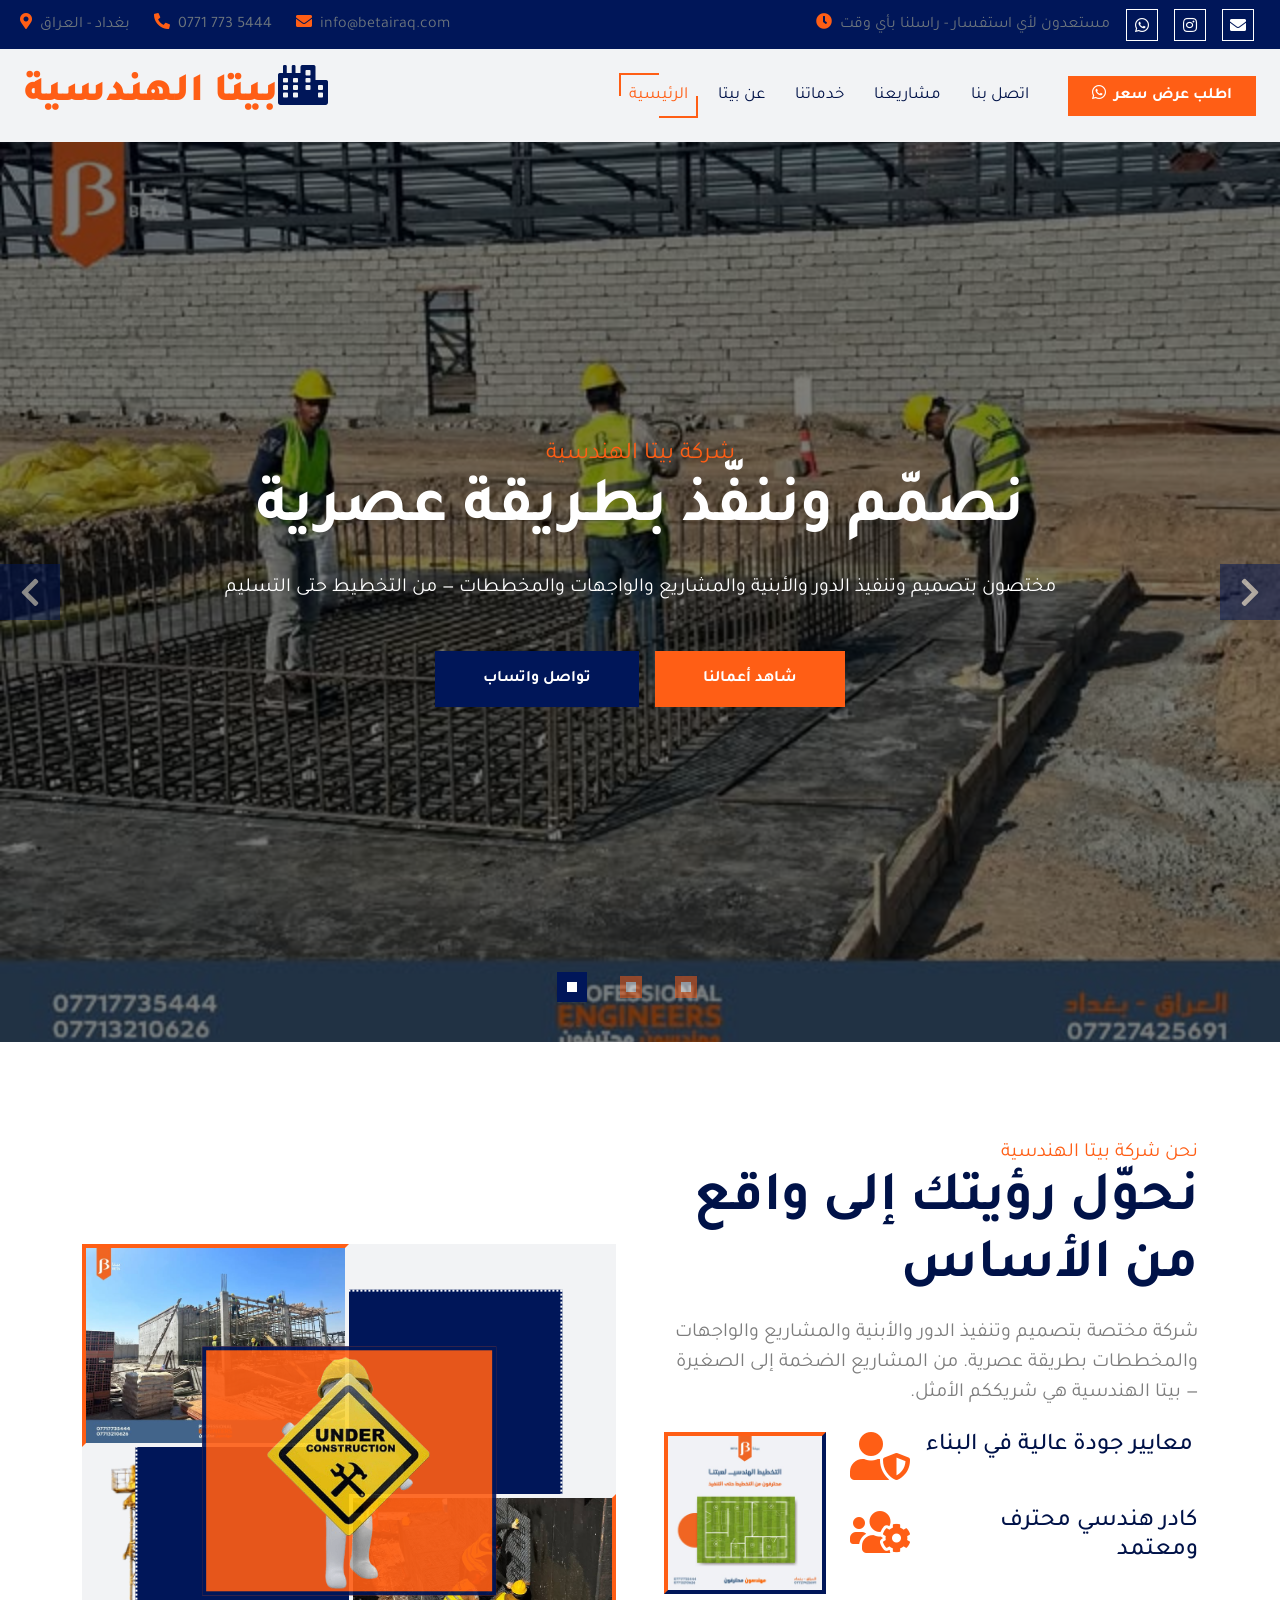
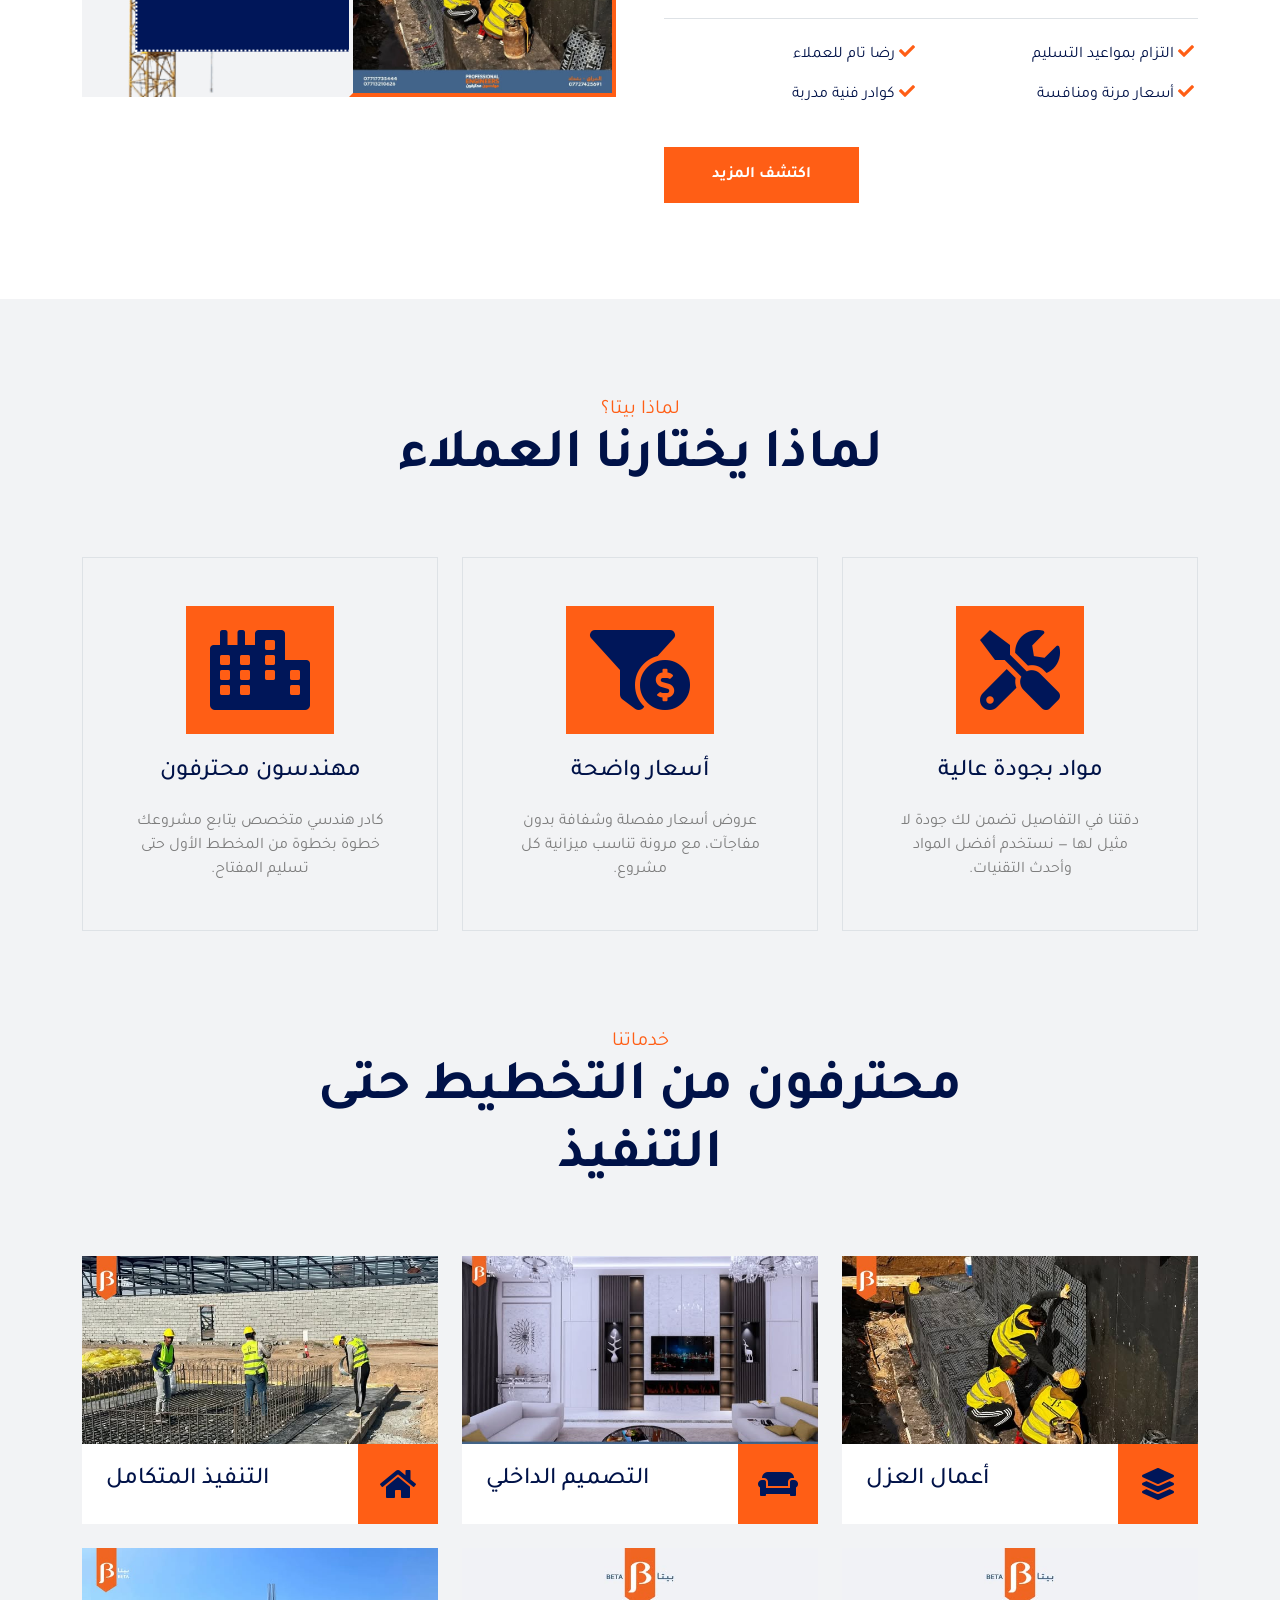
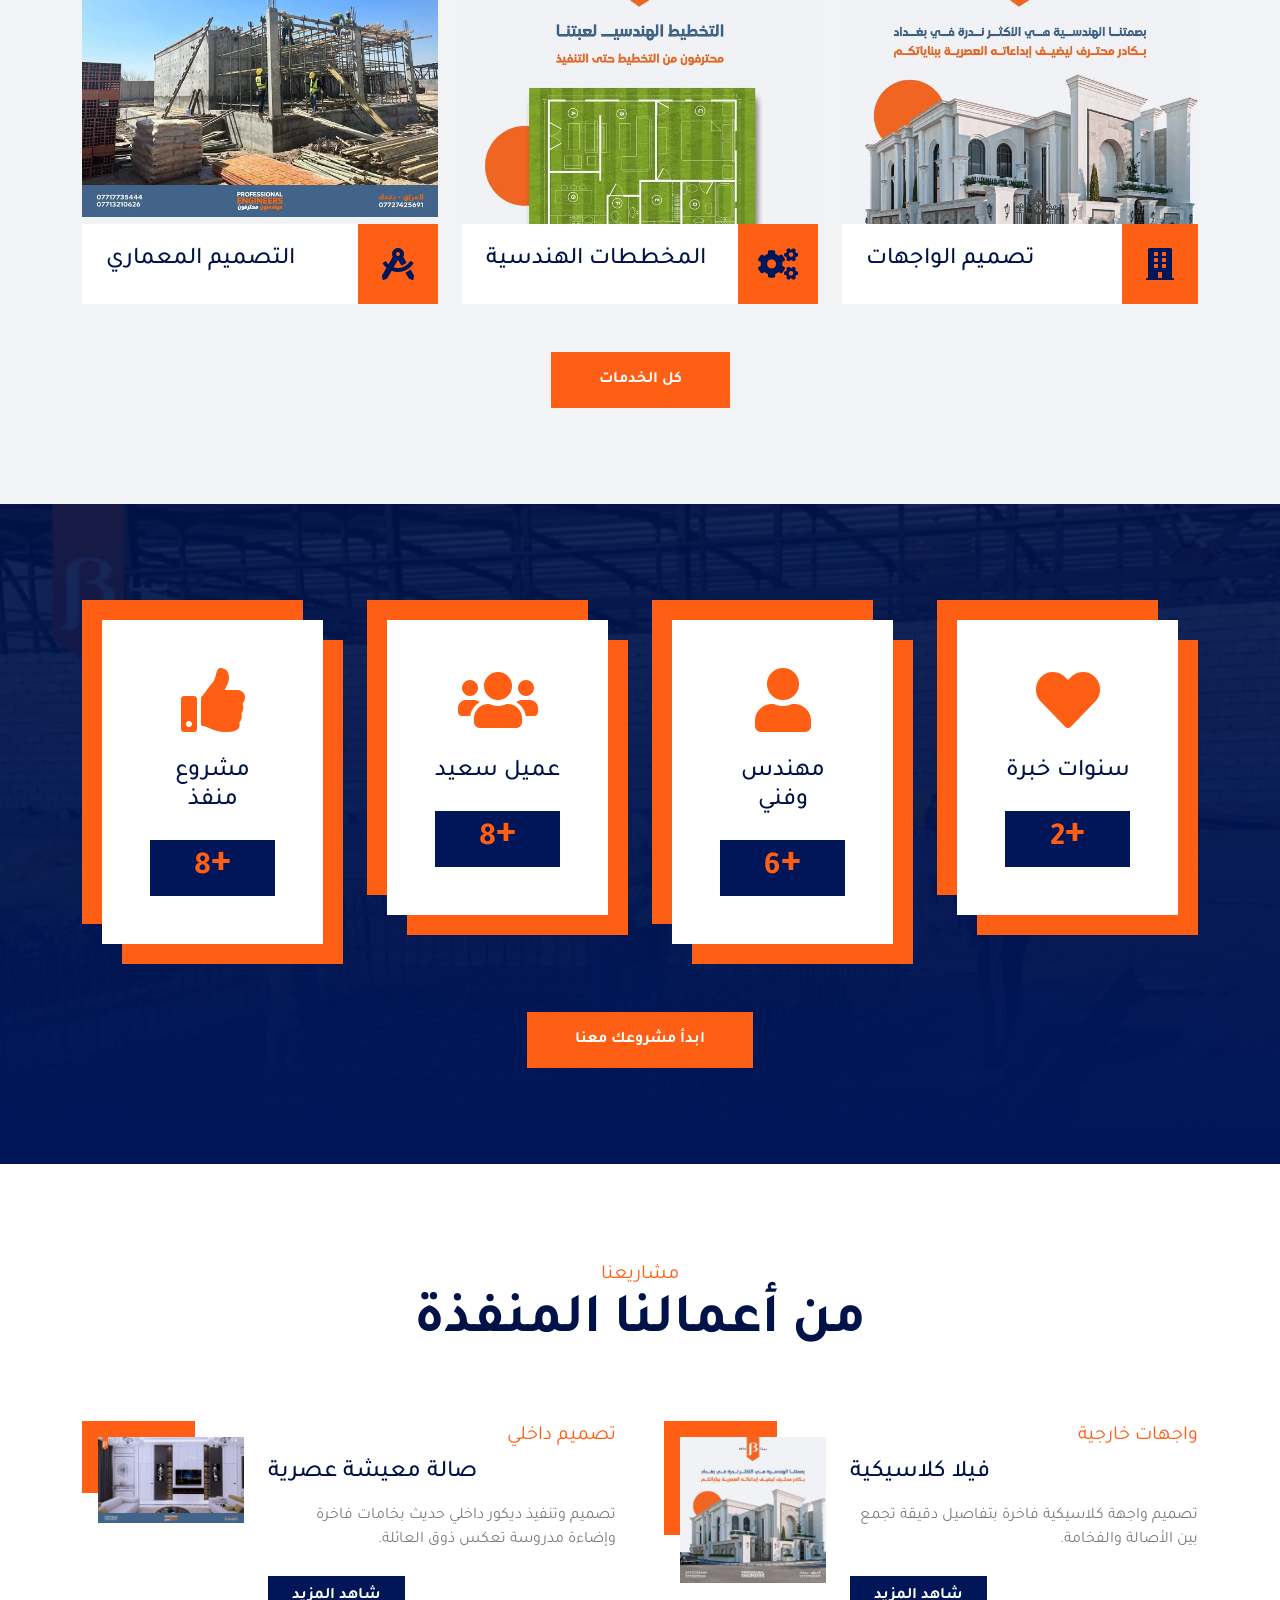
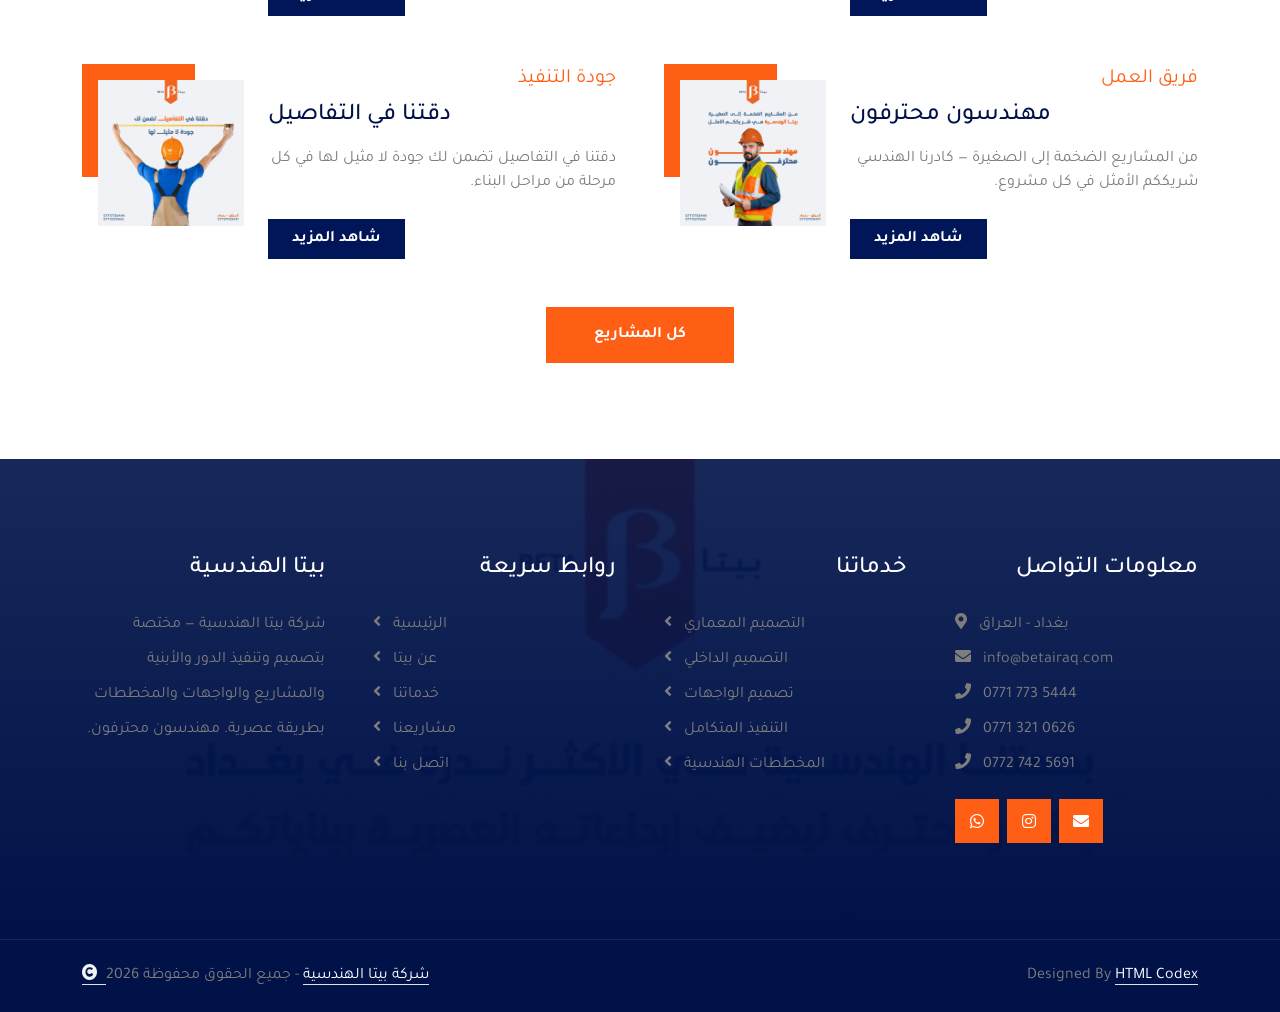
==== index.html @ de8f9243 "Initial commit: beta-website static site (Beta Engineering, Baghdad) Arabic-RTL Bootstrap site rebra" ====
<!doctype html>
<html lang="ar">
  <head>
    <meta charset="utf-8" />
    <title>بيتا الهندسية BETA - تصميم وتنفيذ الدور والأبنية في بغداد</title>
    <meta content="width=device-width, initial-scale=1.0" name="viewport" />
    <meta
      content="بيتا الهندسية, مقاولات بغداد, تصميم واجهات, تنفيذ ابنية"
      name="keywords"
    />
    <meta
      content="شركة بيتا الهندسية - مختصة بتصميم وتنفيذ الدور والأبنية والمشاريع والواجهات والمخططات بطريقة عصرية في بغداد"
      name="description"
    />

    <!-- Google Web Fonts -->
    <link rel="preconnect" href="https://fonts.googleapis.com" />
    <link rel="preconnect" href="https://fonts.gstatic.com" crossorigin />
    <link
      href="https://fonts.googleapis.com/css2?family=Playfair+Display:ital,wght@0,400..900;1,400..900&family=Roboto:wght@400;500;700&family=Tajawal:wght@400;500;700;800;900&display=swap"
      rel="stylesheet"
    />

    <!-- Icon Font Stylesheet -->
    <link
      rel="stylesheet"
      href="https://use.fontawesome.com/releases/v5.15.4/css/all.css"
    />
    <link
      href="https://cdn.jsdelivr.net/npm/bootstrap-icons@1.4.1/font/bootstrap-icons.css"
      rel="stylesheet"
    />

    <!-- Libraries Stylesheet -->
    <link href="lib/animate/animate.min.css" rel="stylesheet" />
    <link href="lib/owlcarousel/assets/owl.carousel.min.css" rel="stylesheet" />

    <!-- Customized Bootstrap Stylesheet -->
    <link href="css/bootstrap.min.css" rel="stylesheet" />

    <!-- Template Stylesheet -->
    <link href="css/style.css" rel="stylesheet" />

    <!-- Arabic tweaks: keep template layout, render Arabic properly -->
    <style>
      body,
      h1,
      h2,
      h3,
      h4,
      h5,
      h6,
      p,
      a,
      span,
      .btn {
        font-family: "Tajawal", sans-serif !important;
      }
      h1,
      h2,
      h3,
      h4,
      h5,
      h6,
      p {
        direction: rtl;
      }
      .carousel-caption h1 {
        font-size: 4rem !important;
      }
      .navbar-brand h1 {
        font-weight: 900;
      }
    </style>
  </head>

  <body>
    <!-- Spinner Start -->
    <div
      id="spinner"
      class="show bg-white position-fixed translate-middle w-100 vh-100 top-50 start-50 d-flex align-items-center justify-content-center"
    >
      <div
        class="spinner-border text-primary"
        style="width: 3rem; height: 3rem"
        role="status"
      >
        <span class="sr-only">Loading...</span>
      </div>
    </div>
    <!-- Spinner End -->

    <!-- Topbar Start -->
    <div class="container-fluid topbar d-none d-xl-block w-100">
      <div class="row gx-0 align-items-center" style="height: 45px">
        <div class="col-lg-6 text-center text-lg-start mb-lg-0">
          <div class="d-flex flex-wrap">
            <a href="#" class="text-muted me-4"
              ><i class="fas fa-map-marker-alt text-secondary me-2"></i>بغداد -
              العراق</a
            >
            <a href="tel:+9647717735444" class="text-muted me-4"
              ><i class="fas fa-phone-alt text-secondary me-2"></i>0771 773
              5444</a
            >
            <a href="mailto:info@betairaq.com" class="text-muted me-0"
              ><i class="fas fa-envelope text-secondary me-2"></i
              >info@betairaq.com</a
            >
          </div>
        </div>
        <div class="col-lg-6 text-center text-lg-end">
          <div class="d-flex align-items-center justify-content-end">
            <a href="#" class="text-muted me-3"
              ><i class="fas fa-clock text-secondary me-2"></i>مستعدون لأي
              استفسار - راسلنا بأي وقت</a
            >
            <a
              href="https://wa.me/9647717735444"
              target="_blank"
              class="btn btn-primary btn-square border border-white me-3"
              ><i class="fab fa-whatsapp"></i
            ></a>
            <a
              href="https://www.instagram.com/beta.eng.company"
              target="_blank"
              class="btn btn-primary btn-square border border-white me-3"
              ><i class="fab fa-instagram"></i
            ></a>
            <a
              href="mailto:info@betairaq.com"
              class="btn btn-primary btn-square border border-white me-3"
              ><i class="fas fa-envelope"></i
            ></a>
          </div>
        </div>
      </div>
    </div>
    <!-- Topbar End -->

    <!-- Navbar & Hero Start -->
    <div class="container-fluid sticky-top px-0">
      <nav class="navbar navbar-expand-lg navbar-dark bg-light py-3 px-4">
        <a href="index.html" class="navbar-brand p-0">
          <h1 class="text-secondary display-6">
            <i class="fas fa-city text-primary me-3"></i>بيتا الهندسية
          </h1>
        </a>
        <button
          class="navbar-toggler"
          type="button"
          data-bs-toggle="collapse"
          data-bs-target="#navbarCollapse"
        >
          <span class="fa fa-bars"></span>
        </button>
        <div class="collapse navbar-collapse" id="navbarCollapse">
          <div class="navbar-nav ms-auto pt-2 pt-lg-0">
            <a href="index.html" class="nav-item nav-link active">الرئيسية</a>
            <a href="about.html" class="nav-item nav-link">عن بيتا</a>
            <a href="service.html" class="nav-item nav-link">خدماتنا</a>
            <a href="project.html" class="nav-item nav-link">مشاريعنا</a>
            <a href="contact.html" class="nav-item nav-link">اتصل بنا</a>
          </div>
          <div
            class="d-flex align-items-center flex-nowrap pt-3 pt-lg-0 ms-lg-2"
          >
            <a
              href="https://wa.me/9647717735444"
              target="_blank"
              class="btn btn-secondary py-2 px-4 ms-3 flex-wrap flex-sm-shrink-0"
              ><i class="fab fa-whatsapp me-2"></i>اطلب عرض سعر</a
            >
          </div>
        </div>
      </nav>
    </div>
    <!-- Navbar & Hero End -->

    <!-- Carousel Start -->
    <div class="container-fluid overflow-hidden px-0">
      <div id="carouselId" class="carousel slide" data-bs-ride="carousel">
        <ol
          class="carousel-indicators fadeInUp animate__animated"
          data-animation="fadeInUp"
          data-delay="1s"
          style="animation-delay: 1s"
        >
          <li
            data-bs-target="#carouselId"
            data-bs-slide-to="0"
            class="active"
            aria-current="true"
            aria-label="First slide"
          ></li>
          <li
            data-bs-target="#carouselId"
            data-bs-slide-to="1"
            aria-label="Second slide"
          ></li>
          <li
            data-bs-target="#carouselId"
            data-bs-slide-to="2"
            aria-label="Third slide"
          ></li>
        </ol>
        <div class="carousel-inner" role="listbox">
          <div class="carousel-item active">
            <img
              src="img/carousel-1.jpg"
              class="img-fluid w-100"
              alt="شركة بيتا الهندسية"
            />
            <div class="carousel-caption">
              <p
                class="text-uppercase text-secondary fs-4 mb-0 fadeInUp animate__animated"
                data-animation="fadeInUp"
                data-delay="1s"
                style="animation-delay: 1s"
              >
                شركة بيتا الهندسية
              </p>
              <h1
                class="display-1 text-capitalize text-white mb-4 fadeInUp animate__animated"
                data-animation="fadeInUp"
                data-delay="1.3s"
                style="animation-delay: 1.3s"
              >
                نصمّم وننفّذ بطريقة عصرية
              </h1>
              <p
                class="mb-5 fs-5 fadeInUp animate__animated"
                data-animation="fadeInUp"
                data-delay="1.5s"
                style="animation-delay: 1.5s"
              >
                مختصون بتصميم وتنفيذ الدور والأبنية والمشاريع والواجهات
                والمخططات — من التخطيط حتى التسليم
              </p>
              <div class="d-flex justify-content-center">
                <a
                  class="btn btn-primary d-flex py-3 px-5 me-2 flex-shrink-0 fadeInUp animate__animated"
                  data-animation="fadeInUp"
                  data-delay="1.5s"
                  style="animation-delay: 1.7s"
                  href="https://wa.me/9647717735444"
                  target="_blank"
                  >تواصل واتساب</a
                >
                <a
                  class="btn btn-secondary d-inline-block py-3 px-5 ms-2 flex-shrink-0 fadeInUp animate__animated"
                  data-animation="fadeInUp"
                  data-delay="1.5s"
                  style="animation-delay: 1.7s"
                  href="project.html"
                  >شاهد أعمالنا</a
                >
              </div>
            </div>
          </div>
          <div class="carousel-item">
            <img
              src="img/carousel-2.jpg"
              class="img-fluid w-100"
              alt="تصميم داخلي"
            />
            <div class="carousel-caption">
              <p
                class="text-uppercase text-secondary fs-4 mb-0 fadeInUp animate__animated"
                data-animation="fadeInUp"
                data-delay="1s"
                style="animation-delay: 1s"
              >
                دقتنا في التفاصيل
              </p>
              <h1
                class="display-1 text-capitalize text-white mb-4 fadeInUp animate__animated"
                data-animation="fadeInUp"
                data-delay="1.3s"
                style="animation-delay: 1.3s"
              >
                جودة لا مثيل لها
              </h1>
              <p
                class="mb-5 fs-5 fadeInUp animate__animated"
                data-animation="fadeInUp"
                data-delay="1.5s"
                style="animation-delay: 1.5s"
              >
                بصمتنا الهندسية هي الأكثر ندرة في بغداد، بكادر محترف يضيف
                إبداعاته العصرية لبناياتكم
              </p>
              <div class="d-flex justify-content-center">
                <a
                  class="btn btn-primary d-flex py-3 px-5 me-2 flex-shrink-0 fadeInUp animate__animated"
                  data-animation="fadeInUp"
                  data-delay="1.5s"
                  style="animation-delay: 1.7s"
                  href="contact.html"
                  >ابدأ مشروعك</a
                >
                <a
                  class="btn btn-secondary d-inline-block py-3 px-5 ms-2 flex-shrink-0 fadeInUp animate__animated"
                  data-animation="fadeInUp"
                  data-delay="1.5s"
                  style="animation-delay: 1.7s"
                  href="service.html"
                  >خدماتنا</a
                >
              </div>
            </div>
          </div>
          <div class="carousel-item">
            <img
              src="img/carousel-3.jpg"
              class="img-fluid w-100"
              alt="تنفيذ المشاريع"
            />
            <div class="carousel-caption">
              <p
                class="text-uppercase text-secondary fs-4 mb-0 fadeInUp animate__animated"
                data-animation="fadeInUp"
                data-delay="1s"
                style="animation-delay: 1s"
              >
                مهندسون محترفون
              </p>
              <h1
                class="display-1 text-capitalize text-white mb-4 fadeInUp animate__animated"
                data-animation="fadeInUp"
                data-delay="1.3s"
                style="animation-delay: 1.3s"
              >
                من المشاريع الضخمة إلى الصغيرة
              </h1>
              <p
                class="mb-5 fs-5 fadeInUp animate__animated"
                data-animation="fadeInUp"
                data-delay="1.5s"
                style="animation-delay: 1.5s"
              >
                بيتا الهندسية هي شريككم الأمثل — محترفون من التخطيط حتى التنفيذ
              </p>
              <div class="d-flex justify-content-center">
                <a
                  class="btn btn-primary d-flex py-3 px-5 me-2 flex-shrink-0 fadeInUp animate__animated"
                  data-animation="fadeInUp"
                  data-delay="1.5s"
                  style="animation-delay: 1.7s"
                  href="https://www.instagram.com/beta.eng.company"
                  target="_blank"
                  >تابعنا انستغرام</a
                >
                <a
                  class="btn btn-secondary d-inline-block py-3 px-5 ms-2 flex-shrink-0 fadeInUp animate__animated"
                  data-animation="fadeInUp"
                  data-delay="1.5s"
                  style="animation-delay: 1.7s"
                  href="about.html"
                  >عن بيتا</a
                >
              </div>
            </div>
          </div>
        </div>
        <button
          class="carousel-control-prev"
          type="button"
          data-bs-target="#carouselId"
          data-bs-slide="prev"
        >
          <span
            class="carousel-control-prev-icon btn-lg-square fadeInLeft animate__animated"
            aria-hidden="true"
            data-animation="fadeInLeft"
            data-delay="1.1s"
            style="animation-delay: 1.3s"
            ><i class="fas fa-chevron-left fa-2x"></i
          ></span>
          <span class="visually-hidden">Previous</span>
        </button>
        <button
          class="carousel-control-next"
          type="button"
          data-bs-target="#carouselId"
          data-bs-slide="next"
        >
          <span
            class="carousel-control-next-icon btn-lg-square fadeInRight animate__animated"
            aria-hidden="true"
            data-animation="fadeInRight"
            data-delay="1.1s"
            style="animation-delay: 1.3s"
            ><i class="fas fa-chevron-right fa-2x"></i
          ></span>
          <span class="visually-hidden">Next</span>
        </button>
      </div>
    </div>
    <!-- Carousel End -->

    <!-- About Start -->
    <div class="container-fluid about py-5">
      <div class="container py-5">
        <div class="row g-5 align-items-center">
          <div class="col-xl-6 wow fadeInLeft" data-wow-delay="0.1s">
            <div class="about-item-image d-flex">
              <img src="img/about.jpg" class="img-1 img-fluid w-50" alt="" />
              <img src="img/about-3.jpg" class="img-2 img-fluid w-50" alt="" />
              <div class="about-item-image-content">
                <img
                  src="img/about-1.png"
                  class="img-fluid w-100 h-100"
                  style="object-fit: cover"
                  alt=""
                />
              </div>
            </div>
          </div>
          <div class="col-xl-6 wow fadeInRight" data-wow-delay="0.1s">
            <div class="about-item-content">
              <p class="text-uppercase text-secondary fs-5 mb-0">
                نحن شركة بيتا الهندسية
              </p>
              <h2 class="display-4 text-capitalize mb-3">
                نحوّل رؤيتك إلى واقع من الأساس
              </h2>
              <p class="mb-4 fs-5">
                شركة مختصة بتصميم وتنفيذ الدور والأبنية والمشاريع والواجهات
                والمخططات بطريقة عصرية. من المشاريع الضخمة إلى الصغيرة — بيتا
                الهندسية هي شريككم الأمثل.
              </p>
              <div class="pb-4 mb-4 border-bottom">
                <div class="row g-4">
                  <div class="col-lg-4">
                    <div class="about-item-content-img">
                      <img
                        src="img/about-2.jpg"
                        class="img-fluid w-100"
                        alt=""
                      />
                    </div>
                  </div>
                  <div class="col-lg-8">
                    <div class="d-flex mb-4">
                      <div class="text-secondary">
                        <i class="fas fa-user-shield fa-3x"></i>
                      </div>
                      <h4 class="ms-3">معايير جودة عالية في البناء</h4>
                    </div>
                    <div class="d-flex">
                      <div class="text-secondary">
                        <i class="fas fa-users-cog fa-3x"></i>
                      </div>
                      <h4 class="ms-3">كادر هندسي محترف ومعتمد</h4>
                    </div>
                  </div>
                </div>
              </div>
              <div class="row gy-0 gx-4 justify-content-between pb-4">
                <div class="col-lg-6">
                  <p class="text-dark">
                    <i class="fas fa-check text-secondary me-1"></i> رضا تام
                    للعملاء
                  </p>
                  <p class="text-dark">
                    <i class="fas fa-check text-secondary me-1"></i> كوادر فنية
                    مدربة
                  </p>
                </div>
                <div class="col-lg-6">
                  <p class="text-dark">
                    <i class="fas fa-check text-secondary me-1"></i> التزام
                    بمواعيد التسليم
                  </p>
                  <p class="text-dark mb-0">
                    <i class="fas fa-check text-secondary me-1"></i> أسعار مرنة
                    ومنافسة
                  </p>
                </div>
              </div>
              <a
                class="btn btn-secondary d-inline-block py-3 px-5 me-2 flex-shrink-0 wow fadeInUp"
                data-wow-delay="0.1s"
                href="about.html"
                >اكتشف المزيد</a
              >
            </div>
          </div>
        </div>
      </div>
    </div>
    <!-- About End -->

    <!-- Features Start -->
    <div class="container-fluid feature bg-light py-5">
      <div class="container py-5">
        <div
          class="text-center mx-auto pb-5 wow fadeInUp"
          data-wow-delay="0.2s"
          style="max-width: 800px"
        >
          <p class="text-uppercase text-secondary fs-5 mb-0">لماذا بيتا؟</p>
          <h2 class="display-4 text-capitalize mb-3">لماذا يختارنا العملاء</h2>
        </div>
        <div class="row g-4">
          <div class="col-lg-4 wow fadeInUp" data-wow-delay="0.2s">
            <div class="feature-item text-center border p-5">
              <div class="feature-img bg-secondary d-inline-flex p-4">
                <i class="fas fa-city text-primary fa-5x"></i>
              </div>
              <a href="#" class="h4 d-block my-4">مهندسون محترفون</a>
              <p class="mb-0">
                كادر هندسي متخصص يتابع مشروعك خطوة بخطوة من المخطط الأول حتى
                تسليم المفتاح.
              </p>
            </div>
          </div>
          <div class="col-lg-4 wow fadeInUp" data-wow-delay="0.4s">
            <div class="feature-item text-center border p-5">
              <div class="feature-img bg-secondary d-inline-flex p-4">
                <i class="fas fa-funnel-dollar text-primary fa-5x"></i>
              </div>
              <a href="#" class="h4 d-block my-4">أسعار واضحة</a>
              <p class="mb-0">
                عروض أسعار مفصلة وشفافة بدون مفاجآت، مع مرونة تناسب ميزانية كل
                مشروع.
              </p>
            </div>
          </div>
          <div class="col-lg-4 wow fadeInUp" data-wow-delay="0.6s">
            <div class="feature-item text-center border p-5">
              <div class="feature-img bg-secondary d-inline-flex p-4">
                <i class="fas fa-tools text-primary fa-5x"></i>
              </div>
              <a href="#" class="h4 d-block my-4">مواد بجودة عالية</a>
              <p class="mb-0">
                دقتنا في التفاصيل تضمن لك جودة لا مثيل لها — نستخدم أفضل المواد
                وأحدث التقنيات.
              </p>
            </div>
          </div>
        </div>
      </div>
    </div>
    <!-- Features End -->

    <!-- Services Start -->
    <div class="container-fluid service bg-light pb-5">
      <div class="container pb-5">
        <div
          class="text-center mx-auto pb-5 wow fadeInUp"
          data-wow-delay="0.2s"
          style="max-width: 800px"
        >
          <p class="text-uppercase text-secondary fs-5 mb-0">خدماتنا</p>
          <h2 class="display-4 text-capitalize mb-3">
            محترفون من التخطيط حتى التنفيذ
          </h2>
        </div>
        <div class="row g-4">
          <div class="col-lg-4 wow fadeInUp" data-wow-delay="0.2s">
            <div class="service-item">
              <div class="service-img">
                <img
                  src="img/service-1.jpg"
                  class="img-fluid w-100"
                  alt="التنفيذ المتكامل"
                />
              </div>
              <div class="service-content text-center p-4">
                <div
                  class="bg-secondary btn-xl-square mx-auto"
                  style="width: 120px; height: 120px"
                >
                  <i class="fas fa-home text-primary fa-4x"></i>
                </div>
                <a href="#" class="d-block fs-4 my-4">التنفيذ المتكامل</a>
                <p class="text-white mb-4">
                  تنفيذ الدور والأبنية من الأساسات حتى التسليم بأيدي كوادر
                  محترفة.
                </p>
                <a
                  class="btn btn-secondary py-2 px-4"
                  href="https://wa.me/9647717735444"
                  target="_blank"
                  >اسأل عنها</a
                >
              </div>
              <div class="service-tytle">
                <div class="d-flex align-items-center ps-4 w-100">
                  <h4>التنفيذ المتكامل</h4>
                </div>
                <div
                  class="btn-xl-square bg-secondary p-4"
                  style="width: 80px; height: 80px"
                >
                  <i class="fas fa-home text-primary fa-2x"></i>
                </div>
              </div>
            </div>
          </div>
          <div class="col-lg-4 wow fadeInUp" data-wow-delay="0.4s">
            <div class="service-item">
              <div class="service-img">
                <img
                  src="img/service-2.jpg"
                  class="img-fluid w-100"
                  alt="التصميم الداخلي"
                />
              </div>
              <div class="service-content text-center p-4">
                <div
                  class="bg-secondary btn-xl-square mx-auto"
                  style="width: 120px; height: 120px"
                >
                  <i class="fas fa-couch text-primary fa-4x"></i>
                </div>
                <a href="#" class="d-block fs-4 my-4">التصميم الداخلي</a>
                <p class="text-white mb-4">
                  ديكورات داخلية عصرية تجمع بين الجمال والوظيفة لكل مساحات
                  منزلك.
                </p>
                <a
                  class="btn btn-secondary py-2 px-4"
                  href="https://wa.me/9647717735444"
                  target="_blank"
                  >اسأل عنها</a
                >
              </div>
              <div class="service-tytle">
                <div
                  class="d-flex align-items-center justify-content-start ps-4 w-100"
                >
                  <h4>التصميم الداخلي</h4>
                </div>
                <div
                  class="btn-xl-square bg-secondary p-4"
                  style="width: 80px; height: 80px"
                >
                  <i class="fas fa-couch text-primary fa-2x"></i>
                </div>
              </div>
            </div>
          </div>
          <div class="col-lg-4 wow fadeInUp" data-wow-delay="0.6s">
            <div class="service-item">
              <div class="service-img">
                <img
                  src="img/service-3.jpg"
                  class="img-fluid w-100"
                  alt="أعمال العزل"
                />
              </div>
              <div class="service-content text-center p-4">
                <div
                  class="bg-secondary btn-xl-square mx-auto"
                  style="width: 120px; height: 120px"
                >
                  <i class="fas fa-layer-group text-primary fa-4x"></i>
                </div>
                <a href="#" class="d-block fs-4 my-4">أعمال العزل</a>
                <p class="text-white mb-4">
                  عزل الأسس والسطوح بأحدث المواد لحماية بنايتك من الرطوبة
                  والحرارة.
                </p>
                <a
                  class="btn btn-secondary py-2 px-4"
                  href="https://wa.me/9647717735444"
                  target="_blank"
                  >اسأل عنها</a
                >
              </div>
              <div class="service-tytle">
                <div
                  class="d-flex align-items-center justify-content-start ps-4 w-100"
                >
                  <h4>أعمال العزل</h4>
                </div>
                <div
                  class="btn-xl-square bg-secondary p-4"
                  style="width: 80px; height: 80px"
                >
                  <i class="fas fa-layer-group text-primary fa-2x"></i>
                </div>
              </div>
            </div>
          </div>
          <div class="col-lg-4 wow fadeInUp" data-wow-delay="0.2s">
            <div class="service-item">
              <div class="service-img">
                <img
                  src="img/service-4.jpg"
                  class="img-fluid w-100"
                  alt="الهياكل الإنشائية"
                />
              </div>
              <div class="service-content text-center p-4">
                <div
                  class="bg-secondary btn-xl-square mx-auto"
                  style="width: 100px; height: 100px"
                >
                  <i class="fas fa-drafting-compass text-primary fa-4x"></i>
                </div>
                <a href="#" class="d-block fs-4 my-4">التصميم المعماري</a>
                <p class="text-white mb-4">
                  مخططات معمارية عصرية مدروسة تلبي ذوقك واحتياج عائلتك.
                </p>
                <a
                  class="btn btn-secondary py-2 px-4"
                  href="https://wa.me/9647717735444"
                  target="_blank"
                  >اسأل عنها</a
                >
              </div>
              <div class="service-tytle">
                <div
                  class="d-flex align-items-center justify-content-start ps-4 w-100"
                >
                  <h4>التصميم المعماري</h4>
                </div>
                <div
                  class="btn-xl-square bg-secondary p-4"
                  style="width: 80px; height: 80px"
                >
                  <i class="fas fa-drafting-compass text-primary fa-2x"></i>
                </div>
              </div>
            </div>
          </div>
          <div class="col-lg-4 wow fadeInUp" data-wow-delay="0.4s">
            <div class="service-item">
              <div class="service-img">
                <img
                  src="img/service-5.jpg"
                  class="img-fluid w-100"
                  alt="تنفيذ الهيكل"
                />
              </div>
              <div class="service-content text-center p-4">
                <div
                  class="bg-secondary btn-xl-square mx-auto"
                  style="width: 100px; height: 100px"
                >
                  <i class="fas fa-cogs text-primary fa-4x"></i>
                </div>
                <a href="#" class="d-block fs-4 my-4">المخططات الهندسية</a>
                <p class="text-white mb-4">
                  التخطيط الهندسي لعبتنا — مخططات إنشائية وخدمية دقيقة لكل
                  مشروع.
                </p>
                <a
                  class="btn btn-secondary py-2 px-4"
                  href="https://wa.me/9647717735444"
                  target="_blank"
                  >اسأل عنها</a
                >
              </div>
              <div class="service-tytle">
                <div
                  class="d-flex align-items-center justify-content-start ps-4 w-100"
                >
                  <h4>المخططات الهندسية</h4>
                </div>
                <div
                  class="btn-xl-square bg-secondary p-4"
                  style="width: 80px; height: 80px"
                >
                  <i class="fas fa-cogs text-primary fa-2x"></i>
                </div>
              </div>
            </div>
          </div>
          <div class="col-lg-4 wow fadeInUp" data-wow-delay="0.6s">
            <div class="service-item">
              <div class="service-img">
                <img
                  src="img/service-6.jpg"
                  class="img-fluid w-100"
                  alt="الواجهات"
                />
              </div>
              <div class="service-content text-center p-4">
                <div
                  class="bg-secondary btn-xl-square mx-auto"
                  style="width: 100px; height: 100px"
                >
                  <i class="fas fa-building text-primary fa-4x"></i>
                </div>
                <a href="#" class="d-block fs-4 my-4">تصميم الواجهات</a>
                <p class="text-white mb-4">
                  واجهات مودرن وكلاسيك تعطي بنايتك بصمة مميزة لا تتكرر.
                </p>
                <a
                  class="btn btn-secondary py-2 px-4"
                  href="https://wa.me/9647717735444"
                  target="_blank"
                  >اسأل عنها</a
                >
              </div>
              <div class="service-tytle">
                <div
                  class="d-flex align-items-center justify-content-start ps-4 w-100"
                >
                  <h4>تصميم الواجهات</h4>
                </div>
                <div
                  class="btn-xl-square bg-secondary p-4"
                  style="width: 80px; height: 80px"
                >
                  <i class="fas fa-building text-primary fa-2x"></i>
                </div>
              </div>
            </div>
          </div>
          <div class="col-12 text-center wow fadeInUp" data-wow-delay="0.2s">
            <a class="btn btn-secondary py-3 px-5 mt-4" href="service.html"
              >كل الخدمات</a
            >
          </div>
        </div>
      </div>
    </div>
    <!-- Services End -->

    <!-- Fact Counter -->
    <div class="container-fluid counter py-5">
      <div class="container py-5">
        <div class="row g-4">
          <div class="col-lg-6 col-xl-3 wow fadeInUp" data-wow-delay="0.2s">
            <div class="counter-box">
              <div class="counter-item">
                <div class="counter-item-style"></div>
                <div class="counter-item-inner p-5">
                  <i class="fas fa-thumbs-up fa-4x text-secondary"></i>
                  <h4 class="text-dark my-4">مشروع منفذ</h4>
                  <div class="counter-counting">
                    <span
                      class="text-secondary fs-2 fw-bold"
                      data-toggle="counter-up"
                      >27</span
                    >
                    <span class="h1 fw-bold text-secondary">+</span>
                  </div>
                </div>
              </div>
            </div>
          </div>
          <div class="col-lg-6 col-xl-3 wow fadeInUp" data-wow-delay="0.4s">
            <div class="counter-box">
              <div class="counter-item">
                <div class="counter-item-style"></div>
                <div class="counter-item-inner p-5">
                  <i class="fas fa-users fa-4x text-secondary"></i>
                  <h4 class="text-dark my-4">عميل سعيد</h4>
                  <div class="counter-counting">
                    <span
                      class="text-secondary fs-2 fw-bold"
                      data-toggle="counter-up"
                      >25
                    </span>
                    <span class="h1 fw-bold text-secondary">+</span>
                  </div>
                </div>
              </div>
            </div>
          </div>
          <div class="col-lg-6 col-xl-3 wow fadeInUp" data-wow-delay="0.6s">
            <div class="counter-box">
              <div class="counter-item">
                <div class="counter-item-style"></div>
                <div class="counter-item-inner p-5">
                  <i class="fas fa-user fa-4x text-secondary"></i>
                  <h4 class="text-dark my-4">مهندس وفني</h4>
                  <div class="counter-counting">
                    <span
                      class="text-secondary fs-2 fw-bold"
                      data-toggle="counter-up"
                      >20</span
                    >
                    <span class="h1 fw-bold text-secondary">+</span>
                  </div>
                </div>
              </div>
            </div>
          </div>
          <div class="col-lg-6 col-xl-3 wow fadeInUp" data-wow-delay="0.8s">
            <div class="counter-box">
              <div class="counter-item">
                <div class="counter-item-style"></div>
                <div class="counter-item-inner p-5">
                  <i class="fas fa-heart fa-4x text-secondary"></i>
                  <h4 class="text-dark my-4">سنوات خبرة</h4>
                  <div class="counter-counting">
                    <span
                      class="text-secondary fs-2 fw-bold"
                      data-toggle="counter-up"
                      >5</span
                    >
                    <span class="h1 fw-bold text-secondary">+</span>
                  </div>
                </div>
              </div>
            </div>
          </div>
          <div
            class="col-12 text-center pt-4 wow fadeInUp"
            data-wow-delay="0.9s"
          >
            <a
              class="counter-btn btn btn-secondary py-3 px-5"
              href="https://wa.me/9647717735444"
              target="_blank"
              >ابدأ مشروعك معنا</a
            >
          </div>
        </div>
      </div>
    </div>
    <!-- Fact Counter -->

    <!-- Projects Start -->
    <div class="container-fluid project py-5">
      <div class="container py-5">
        <div
          class="text-center mx-auto pb-5 wow fadeInUp"
          data-wow-delay="0.2s"
          style="max-width: 800px"
        >
          <p class="text-uppercase text-secondary fs-5 mb-0">مشاريعنا</p>
          <h2 class="display-4 text-capitalize mb-3">من أعمالنا المنفذة</h2>
        </div>
        <div class="row g-5">
          <div class="col-lg-6 wow fadeInUp" data-wow-delay="0.2s">
            <div class="project-item">
              <div class="row g-4">
                <div class="col-md-4">
                  <div class="project-img">
                    <img
                      src="img/project-1.jpg"
                      class="img-fluid w-100 pt-3 ps-3"
                      alt=""
                    />
                  </div>
                </div>
                <div class="col-md-8">
                  <div class="project-content mb-4">
                    <p class="fs-5 text-secondary mb-2">تصميم داخلي</p>
                    <a href="#" class="h4">صالة معيشة عصرية</a>
                    <p class="mb-0 mt-3">
                      تصميم وتنفيذ ديكور داخلي حديث بخامات فاخرة وإضاءة مدروسة
                      تعكس ذوق العائلة.
                    </p>
                  </div>
                  <a
                    class="btn btn-primary py-2 px-4"
                    href="https://www.instagram.com/beta.eng.company"
                    target="_blank"
                    >شاهد المزيد</a
                  >
                </div>
              </div>
            </div>
          </div>
          <div class="col-lg-6 wow fadeInUp" data-wow-delay="0.4s">
            <div class="project-item">
              <div class="row g-4">
                <div class="col-md-4">
                  <div class="project-img">
                    <img
                      src="img/project-2.jpg"
                      class="img-fluid w-100 pt-3 ps-3"
                      alt=""
                    />
                  </div>
                </div>
                <div class="col-md-8">
                  <div class="project-content mb-4">
                    <p class="fs-5 text-secondary mb-2">واجهات خارجية</p>
                    <a href="#" class="h4">فيلا كلاسيكية</a>
                    <p class="mb-0 mt-3">
                      تصميم واجهة كلاسيكية فاخرة بتفاصيل دقيقة تجمع بين الأصالة
                      والفخامة.
                    </p>
                  </div>
                  <a
                    class="btn btn-primary py-2 px-4"
                    href="https://www.instagram.com/beta.eng.company"
                    target="_blank"
                    >شاهد المزيد</a
                  >
                </div>
              </div>
            </div>
          </div>
          <div class="col-lg-6 wow fadeInUp" data-wow-delay="0.2s">
            <div class="project-item">
              <div class="row g-4">
                <div class="col-md-4">
                  <div class="project-img">
                    <img
                      src="img/project-3.jpg"
                      class="img-fluid w-100 pt-3 ps-3"
                      alt=""
                    />
                  </div>
                </div>
                <div class="col-md-8">
                  <div class="project-content mb-4">
                    <p class="fs-5 text-secondary mb-2">جودة التنفيذ</p>
                    <a href="#" class="h4">دقتنا في التفاصيل</a>
                    <p class="mb-0 mt-3">
                      دقتنا في التفاصيل تضمن لك جودة لا مثيل لها في كل مرحلة من
                      مراحل البناء.
                    </p>
                  </div>
                  <a
                    class="btn btn-primary py-2 px-4"
                    href="https://www.instagram.com/beta.eng.company"
                    target="_blank"
                    >شاهد المزيد</a
                  >
                </div>
              </div>
            </div>
          </div>
          <div class="col-lg-6 wow fadeInUp" data-wow-delay="0.4s">
            <div class="project-item">
              <div class="row g-4">
                <div class="col-md-4">
                  <div class="project-img">
                    <img
                      src="img/project-4.jpg"
                      class="img-fluid w-100 pt-3 ps-3"
                      alt=""
                    />
                  </div>
                </div>
                <div class="col-md-8">
                  <div class="project-content mb-4">
                    <p class="fs-5 text-secondary mb-2">فريق العمل</p>
                    <a href="#" class="h4">مهندسون محترفون</a>
                    <p class="mb-0 mt-3">
                      من المشاريع الضخمة إلى الصغيرة — كادرنا الهندسي شريككم
                      الأمثل في كل مشروع.
                    </p>
                  </div>
                  <a
                    class="btn btn-primary py-2 px-4"
                    href="https://www.instagram.com/beta.eng.company"
                    target="_blank"
                    >شاهد المزيد</a
                  >
                </div>
              </div>
            </div>
          </div>
          <div class="col-12 text-center wow fadeInUp" data-wow-delay="0.2s">
            <a class="btn btn-secondary py-3 px-5" href="project.html"
              >كل المشاريع</a
            >
          </div>
        </div>
      </div>
    </div>
    <!-- Projects End -->

    <!-- Footer Start -->
    <div class="container-fluid footer py-5 wow fadeIn" data-wow-delay="0.2s">
      <div class="container py-5">
        <div class="row g-5">
          <div class="col-md-6 col-lg-6 col-xl-3">
            <div class="footer-item d-flex flex-column">
              <div class="footer-item">
                <h4 class="text-white mb-4">بيتا الهندسية</h4>
                <p class="mb-3">
                  شركة بيتا الهندسية — مختصة بتصميم وتنفيذ الدور والأبنية
                  والمشاريع والواجهات والمخططات بطريقة عصرية. مهندسون محترفون.
                </p>
              </div>
            </div>
          </div>
          <div class="col-md-6 col-lg-6 col-xl-3">
            <div class="footer-item d-flex flex-column">
              <h4 class="text-white mb-4">روابط سريعة</h4>
              <a href="index.html"
                ><i class="fas fa-angle-left me-2"></i> الرئيسية</a
              >
              <a href="about.html"
                ><i class="fas fa-angle-left me-2"></i> عن بيتا</a
              >
              <a href="service.html"
                ><i class="fas fa-angle-left me-2"></i> خدماتنا</a
              >
              <a href="project.html"
                ><i class="fas fa-angle-left me-2"></i> مشاريعنا</a
              >
              <a href="contact.html"
                ><i class="fas fa-angle-left me-2"></i> اتصل بنا</a
              >
            </div>
          </div>
          <div class="col-md-6 col-lg-6 col-xl-3">
            <div class="footer-item d-flex flex-column">
              <h4 class="text-white mb-4">خدماتنا</h4>
              <a href="service.html"
                ><i class="fas fa-angle-left me-2"></i> التصميم المعماري</a
              >
              <a href="service.html"
                ><i class="fas fa-angle-left me-2"></i> التصميم الداخلي</a
              >
              <a href="service.html"
                ><i class="fas fa-angle-left me-2"></i> تصميم الواجهات</a
              >
              <a href="service.html"
                ><i class="fas fa-angle-left me-2"></i> التنفيذ المتكامل</a
              >
              <a href="service.html"
                ><i class="fas fa-angle-left me-2"></i> المخططات الهندسية</a
              >
            </div>
          </div>
          <div class="col-md-6 col-lg-6 col-xl-3">
            <div class="footer-item d-flex flex-column">
              <h4 class="text-white mb-4">معلومات التواصل</h4>
              <a href="#"
                ><i class="fa fa-map-marker-alt me-2"></i> بغداد - العراق</a
              >
              <a href="mailto:info@betairaq.com"
                ><i class="fas fa-envelope me-2"></i> info@betairaq.com</a
              >
              <a href="tel:+9647717735444"
                ><i class="fas fa-phone me-2"></i> 0771 773 5444</a
              >
              <a href="tel:+9647713210626"
                ><i class="fas fa-phone me-2"></i> 0771 321 0626</a
              >
              <a href="tel:+9647727425691" class="mb-3"
                ><i class="fas fa-phone me-2"></i> 0772 742 5691</a
              >
              <div class="footer-btn d-flex align-items-center">
                <a
                  class="btn btn-secondary btn-md-square me-2"
                  href="https://wa.me/9647717735444"
                  target="_blank"
                  ><i class="fab fa-whatsapp text-white"></i
                ></a>
                <a
                  class="btn btn-secondary btn-md-square me-2"
                  href="https://www.instagram.com/beta.eng.company"
                  target="_blank"
                  ><i class="fab fa-instagram text-white"></i
                ></a>
                <a
                  class="btn btn-secondary btn-md-square me-0"
                  href="mailto:info@betairaq.com"
                  ><i class="fas fa-envelope text-white"></i
                ></a>
              </div>
            </div>
          </div>
        </div>
      </div>
    </div>
    <!-- Footer End -->

    <!-- Copyright Start -->
    <div class="container-fluid copyright py-4">
      <div class="container">
        <div class="row g-4 align-items-center">
          <div class="col-md-6 text-center text-md-start mb-md-0">
            <span class="text-body"
              ><a href="index.html" class="border-bottom text-white"
                ><i class="fas fa-copyright text-light me-2"></i>شركة بيتا
                الهندسية</a
              >
              - جميع الحقوق محفوظة 2026</span
            >
          </div>
          <div class="col-md-6 text-center text-md-end text-body">
            Designed By
            <a class="border-bottom text-white" href="https://htmlcodex.com"
              >HTML Codex</a
            >
          </div>
        </div>
      </div>
    </div>
    <!-- Copyright End -->

    <!-- Back to Top -->
    <a href="#" class="btn btn-secondary btn-lg-square back-to-top"
      ><i class="fa fa-arrow-up"></i
    ></a>

    <!-- JavaScript Libraries -->
    <script src="https://ajax.googleapis.com/ajax/libs/jquery/3.6.4/jquery.min.js"></script>
    <script src="https://cdn.jsdelivr.net/npm/bootstrap@5.0.0/dist/js/bootstrap.bundle.min.js"></script>
    <script src="lib/wow/wow.min.js"></script>
    <script src="lib/easing/easing.min.js"></script>
    <script src="lib/waypoints/waypoints.min.js"></script>
    <script src="lib/counterup/counterup.min.js"></script>
    <script src="lib/owlcarousel/owl.carousel.min.js"></script>

    <!-- Template Javascript -->
    <script src="js/main.js"></script>
  </body>
</html>
---- css/style.css ----
/*** Spinner Start ***/
/*** Spinner ***/
#spinner {
    opacity: 0;
    visibility: hidden;
    transition: opacity .5s ease-out, visibility 0s linear .5s;
    z-index: 99999;
}

#spinner.show {
    transition: opacity .5s ease-out, visibility 0s linear 0s;
    visibility: visible;
    opacity: 1;
}
/*** Spinner End ***/

.back-to-top {
    position: fixed;
    right: 30px;
    bottom: 30px;
    transition: 0.5s;
    z-index: 99;
}

/*** Button Start ***/
.btn {
    font-weight: 600;
    transition: .5s;
}

.btn-square {
    width: 32px;
    height: 32px;
}

.btn-sm-square {
    width: 34px;
    height: 34px;
}

.btn-md-square {
    width: 44px;
    height: 44px;
}

.btn-lg-square {
    width: 56px;
    height: 56px;
}

.btn-xl-square {
    width: 66px;
    height: 66px;
}

.btn-square,
.btn-sm-square,
.btn-md-square,
.btn-lg-square,
.btn-xl-square {
    padding: 0;
    display: flex;
    align-items: center;
    justify-content: center;
    font-weight: normal;
}

.btn.btn-primary {
    border: none;
}

.btn.btn-primary:hover {
    background: var(--bs-secondary);
}

.btn.btn-secondary {
    color: var(--bs-white);
    border: none;
   
}

.btn.btn-secondary:hover {
    background: var(--bs-primary);
}
/*** Topbar Start ***/
.topbar {
    padding: 2px 10px 2px 20px;
    background: var(--bs-primary);
}
/*** Topbar End ***/

/*** Navbar ***/
.sticky-top {
    transition: 1s;
}

.navbar .navbar-nav .nav-item.nav-link,
.navbar .navbar-nav .nav-link {
    color: var(--bs-dark);
}

.navbar .navbar-nav .nav-link {
    position: relative;
    padding: 10px;
    font-weight: 400;
    font-family: "Playfair Display", serif;
    font-size: 17px;
    transition: .5s;
    z-index: 99;
}

.navbar .navbar-nav .nav-item {
    margin: 0 5px;
}

.navbar .navbar-nav .nav-item::before,
.navbar .navbar-nav .nav-item::after {
    content: "";
    width: 0;
    height: 0;
    position: absolute;
    border: 2px solid var(--bs-secondary);
    opacity: 0;
    transition: 0.5s;
    z-index: 2 !important;
}

.navbar .navbar-nav .nav-item::before {
    top: 0;
    left: 0;
    border-bottom: 0;
    border-right: 0;
}
.navbar .navbar-nav .nav-item::after {
    bottom: 0;
    right: 0;
    border-top: 0;
    border-left: 0;
}

.navbar .navbar-nav .nav-item:hover::after,
.navbar .navbar-nav .nav-item:hover::before,
.navbar .navbar-nav .nav-item.active::after,
.navbar .navbar-nav .nav-item.active::before {
    width: 50%;
    height: 50%;
    opacity: 1;
}

.navbar .navbar-nav .nav-link:hover,
.navbar .navbar-nav .nav-link.active,
.sticky-top .navbar .navbar-nav .nav-link:hover,
.sticky-top .navbar .navbar-nav .nav-link.active {
    color: var(--bs-secondary) !important;
}

.navbar .dropdown-toggle::after {
    border: none;
    content: "\f107" !important;
    font-family: "Font Awesome 5 Free";
    font-weight: 600;
    vertical-align: middle;
}

.navbar .navbar-toggler {
    padding: 8px 15px;
    color: var(--bs-dark);
    background: var(--bs-secondary);
}

.nav-bar .navbar-toggler { 
    color: var(--bs-dark);
    box-shadow: none !important;
}

.navbar .nav-item:hover .dropdown-menu {
    transform: rotateX(0deg);
    visibility: visible;
    background: var(--bs-light);
    transition: .5s;
    opacity: 1;
}

.navbar .nav-item .dropdown-menu {
    background: var(--bs-light);
    transition: 0.5s;
}

.navbar .nav-item .dropdown-menu .dropdown-item {
    transition: 0.5s;
}

.dropdown .dropdown-menu .dropdown-item:hover,
.dropdown .dropdown-menu .dropdown-item.active {
    background: var(--bs-secondary);
    color: var(--bs-white);
}

@media (min-width: 992px) {
    .navbar .nav-item .dropdown-menu {
        display: block;
        visibility: hidden;
        top: 100%;
        margin-top: 15% !important;
        transform: rotateX(-75deg);
        transform-origin: 0 0;
        border: 0;
        transition: .5s;
        opacity: 0;
        z-index: 9;
    }
}

@media (max-width: 991px) {
    .navbar .nav-item .dropdown-menu {
        position: relative;
        margin-top: 0;
        transition: 0.5s;
    }

    .navbar .navbar-nav .nav-item::after,
    .navbar .navbar-nav .nav-item::before {
        display: none;
    }

    .navbar .navbar-nav .nav-item:hover::after,
    .navbar .navbar-nav .nav-item:hover::before,
    .navbar .navbar-nav .nav-item.active::after,
    .navbar .navbar-nav .nav-item.active::before {
        display: none;

    }

    .navbar .navbar-nav .nav-link {
        padding: 12px 0;
    }

    .navbar .navbar-nav .nav-item {
        margin: 0;
    }

    .navbar .navbar-nav .nav-item.nav-link {
        padding: 12px 0;
    }
}

#searchModal .modal-content {
    background: rgba(255, 255, 255, .6);
}
/*** Navbar End ***/

/*** Single Page Hero Header Start ***/
.bg-breadcrumb {
    position: relative;
    overflow: hidden;
    background: linear-gradient(rgba(0, 18, 72, 0.7), rgba(0, 18, 72, 0.7)), url(../img/carousel-2.jpg);
    background-position: center center;
    background-repeat: no-repeat;
    background-size: cover;
    padding: 60px 0 60px 0;
}

.bg-breadcrumb .breadcrumb {
    position: relative;
}

.bg-breadcrumb .breadcrumb .breadcrumb-item a {
    color: var(--bs-white);
}
/*** Single Page Hero Header End ***/

/*** Carousel Start ***/
.carousel .carousel-inner .carousel-item {
    position: relative;
    overflow: hidden;
    height: 100vh;
}

.carousel .carousel-inner .carousel-item img {
    animation-name: image-zoom ;
    animation-duration: 10s;
    animation-delay: 1s;
    animation-direction: alternate;
    animation-iteration-count: infinite;
    transition: 0.5s;
}

@keyframes image-zoom {
    0%  {width: 100%; height: 100%; -webkit-filter: blur(0px); opacity: 1;}

    25% {width: 115%; height: 115%; -webkit-filter: blur(3px); opacity: 0.9;}

    50% {width: 130%; height: 130%; -webkit-filter: blur(10px); opacity: 0.7;}

    75% {width: 115%; height: 115%; -webkit-filter: blur(3px); opacity: 0.9;}

    100% {width: 100%; height: 100%; -webkit-filter: blur(0px); opacity: 1;}
}

@media (min-width: 992px) {
    .carousel .carousel-inner .carousel-item img {
        height: 100%;
        object-fit: cover;   
    }
}

@media (max-width: 991px) {
    .carousel .carousel-inner .carousel-item {
        height: 700px;
    }
    .carousel .carousel-inner .carousel-item img {
        height: 700px;
        object-fit: cover;    
    }
}

@media (max-width: 576px) {
    .carousel-item .carousel-caption h1 {
        font-size: 36px;
    }

    .carousel-item .carousel-caption p.fs-5 {
        font-size: 15px;
    }
}

.carousel .carousel-inner .carousel-item::after {
    content: "";
    position: absolute;
    top: 0;
    left: 0;
    width: 100%;
    height: 100%;
    background: rgba(0, 0, 0, .5);
    z-index: 1;
}

.carousel .carousel-inner .carousel-item .carousel-caption {
    height: 100%;
    display: flex;
    flex-direction: column;
    justify-content: center;
    z-index: 2;
}

.carousel .carousel-indicators {
    margin-bottom: 40px;
    display: flex;
    align-items: center;
    justify-content: center;
    background: transparent !important;
    z-index: 5;
}

.carousel .carousel-indicators li,
.carousel .carousel-indicators li,
.carousel .carousel-indicators li {
    margin-right: 30px !important;
    width: 10px;
    height: 10px;
    border: 6px solid var(--bs-secondary);
    background: var(--bs-white);
    transition: 0.5s;
}

.carousel .carousel-indicators li.active {
    border: 10px solid var(--bs-primary);
}

.carousel .carousel-control-prev,
.carousel .carousel-control-next {
    background: transparent;
}

.carousel .carousel-control-prev .carousel-control-prev-icon {
    position: absolute;
    left: 0;
    padding: 25px 30px;
    background: var(--bs-primary);

}

.carousel .carousel-control-next .carousel-control-next-icon {
    position: absolute;
    right: 0;
    padding: 25px 30px;
    background: var(--bs-primary);

}

.carousel .carousel-control-prev .carousel-control-prev-icon:hover,
.carousel .carousel-control-next .carousel-control-next-icon:hover {
    background: var(--bs-secondary);
    color: var(--bs-white);
}
/*** Carousel End ***/


/*** About Start ***/
.about .about-item-content-img {
    border: 4px solid;
    border-color: var(--bs-secondary) var(--bs-primary) var(--bs-primary) var(--bs-secondary);
}

.about .about-item-image {
    position: relative;
    background: var(--bs-light);
    background-image: url(../img/about-bg.png);
    background-position: center center;
    background-repeat: no-repeat;
    background-size: cover;
    z-index: 1;
}

.about .about-item-image .img-1 {
    margin-bottom: 250px; 
    margin-right: 0;
    border: 4px solid;
    border-color: var(--bs-secondary) var(--bs-light) var(--bs-light) var(--bs-secondary);
    z-index: 3;
}

.about .about-item-image .img-2 {
    margin-top: 250px; 
    margin-left: 0;
    border: 4px solid;
    border-color: var(--bs-light) var(--bs-secondary) var(--bs-secondary) var(--bs-light); 
    z-index: 3;
}

.about .about-item-image::before {
    width: 80%;
    height: 80%;
    content: "";
    position: absolute;
    top: 50%;
    left: 50%;
    transform: translate(-50%, -50%);
    border: 2px solid;
    border-style: dotted;
    border-color: var(--bs-white);
    background: var(--bs-primary);
    z-index: 2;
}

.about .about-item-image .about-item-image-content {
    width: 55%;
    height: 55%;
    position: absolute;
    top: 50%;
    left: 50%;
    transform: translate(-50%, -50%);
    background: var(--bs-secondary);
    border: 4px solid var(--bs-primary);
    opacity: 0.9;
    z-index: 4;
}

.about .about-item-image .about-item-image-effect {
    position: absolute;
    top: 0;
    right: 0;
}
/*** About End ***/

/*** Features Start ***/
.feature .feature-item {
    position: relative;
    transition: 0.5s;
}
.feature .feature-item:hover {
    background: var(--bs-white);
    border: 1px solid transparent;
    box-shadow: 0 0 45px rgba(0, 0, 0, .1);
}

.feature .feature-item:hover a {
    transition: 0.5s;
}

.feature .feature-item:hover a:hover {
    color: var(--bs-secondary);
}

.feature .feature-item .feature-img img {
    border: transparent;
    transition: 0.5s;
} 

.feature .feature-item:hover .feature-img img {
    border: 1px solid var(--bs-secondary);
}  
/*** Features End ***/

/*** Services Start ***/
.service .service-item {
    position: relative;
    overflow: hidden;
    width: 100%;
    height: 100%;
    transition: 0.5s;
    z-index: 1;
}

.service .service-item .service-img img {
    transition: 0.5s;
}

.service .service-item:hover .service-img img {
    transform: scale(1.2);
}

.service .service-item::after {
    content: "";
    width: 100%;
    height: 0;
    position: absolute;
    top: 0;
    left: 0;
    transition: 0.5s;
    z-index: 2;
}

.service .service-item:hover:after {
    height: 100%;
    background: rgba(0, 0, 0, .4);
}

.service .service-item .service-content {
    position: absolute;
    width: 100%;
    height: auto;
    top: 50%; 
    left: 0; 
    transform: translateY(-50%);
    transition: 0.5s;
    opacity: 0;
    z-index: 3;
}

.service .service-item:hover .service-content {
    opacity: 1;
}

.service .service-item:hover .service-content a.fs-4 {
    color: var(--bs-white);
    transition: 0.5s;
}

.service .service-item:hover .service-content a.fs-4:hover {
    color: var(--bs-secondary);
}

.service .service-item .service-tytle {
    position: absolute;
    width: 100%;
    height: 80px; 
    bottom: 0; 
    right: 0;
    background: var(--bs-white);
    display: flex;
    transition: 0.5s;
    z-index: 3;
}

.service .service-item:hover .service-tytle {
    margin-right: -100%;
}
/*** Services End ***/

/*** Fact Counter ***/
.counter {
    background: linear-gradient(rgba(0, 18, 72, 0.9), rgba(0, 22, 89, 1)), url(../img/counter.jpg);
    background-position: center top;
    background-repeat: no-repeat;
    background-size: cover;
}

.counter .counter-btn:hover {
    background: var(--bs-white);
    color: var(--bs-secondary);
}

.counter .counter-box {
    padding-right: 20px; 
    padding-bottom: 20px;
}

.counter .counter-item {
    width: 100%;
    height: 100%;
    text-align: center;
    position: relative;
    z-index: 1;
}

.counter .counter-item .counter-item-style {
    position: absolute;
    width: calc(100% - 20px);
    height: 100%;
    top: 0;
    left: 0;
    background: var(--bs-secondary);
    z-index: 2;
}

.counter .counter-item .counter-item-inner {
    position: relative;
    top: 20px;
    left: 20px;
    margin-right: 20px;
    margin-bottom: 20px;
    background: var(--bs-white);
    box-shadow: 20px 20px rgba(255, 94, 21, 1);
    z-index: 3;
}

.counter .counter-item .counter-counting {
    width: 100%;
    height: 100%;
    display: flex;
    align-items: center;
    justify-content: center;
    text-align: center;
    background: var(--bs-primary);
    font-size: 30px;
}
/*** Fact Counter ***/

/*** Projects Start ***/
.project .project-item .project-img {
    position: relative;
}

.project .project-item .project-img::after {
    content: "";
    position: absolute;
    width: 70%;
    height: 70%;
    top: 0;
    left: 0;
    background: var(--bs-secondary);
    z-index: -1;
}

.project .project-item .project-content a.h4 {
    transition: 0.5s;
}

.project .project-item:hover .project-content a.h4:hover {
    color: var(--bs-secondary);
}
/*** Projects End ***/


/*** Team Start ***/
.team .team-item {
    position: relative;
    z-index: 1;
}

.team .team-item .team-img {
    position: relative;
    overflow: hidden;
}

.team .team-item .team-img::after {
    content: "";
    position: absolute;
    width: 100%;
    height: 0;
    top: 0;
    left: 0;
    background: rgba(255, 255, 255, .2);
    transition: 0.5s;
    z-index: 2;

}

.team .team-item:hover .team-img::after {
    height: 100%;
}

.team .team-item .team-img .team-icon {
    position: absolute;
    width: 100%;
    left: 0;
    bottom: 0;
    transform: scale(-1);
    margin-bottom: 100%;
    background: transparent;
    transition: 0.5s;
    opacity: 0;
    z-index: 5;
    
}

.team .team-item:hover .team-img .team-icon {
    transform: scale(1);
    margin-bottom: 0;
    opacity: 1;
}

.team .team-item .team-border-style-1,
.team .team-item .team-border-style-2 {
    width: 50%;
    height: 50%;
    position: absolute;
    background: var(--bs-secondary);
    transition: 0.5s;
    z-index: -1;
}

.team .team-item .team-border-style-1 {
    top: 0;
    left: 0;
}

.team .team-item .team-border-style-2 {
    right: 0;
    bottom: 0;
}

.team .team-item .team-border-style-3,
.team .team-item .team-border-style-4 {
    width: 0;
    height: 0;
    position: absolute;
    background: var(--bs-secondary);
    transition: 0.5s;
    z-index: -1;
}

.team .team-item .team-border-style-3 {
    top: 0;
    right: 0;
}

.team .team-item .team-border-style-4 {
    left: 0;
    bottom: 0;
}

.team .team-item:hover .team-border-style-1,
.team .team-item:hover .team-border-style-2 {
    width: 0%;
    height: 0%;
}

.team .team-item:hover .team-border-style-3,
.team .team-item:hover .team-border-style-4 {
    width: 50%;
    height: 50%;
}
/*** Team End ***/

/*** Blog Start ***/
.blog .blog-item .blog-img {
    position: relative;
    overflow: hidden;
}

.blog .blog-item .blog-img img {
    transition: 0.5s;
}

.blog .blog-item:hover .blog-img img {
    transform: scale(1.2);
}

.blog .blog-item .blog-content {
    box-shadow: 0 0 45px rgba(0, 0, 0, .08);
}

.blog .blog-item .blog-content a {
    transition: 0.5s;
}

.blog .blog-item:hover .blog-content a:hover {
    color: var(--bs-secondary);
}
/*** Blog End ***/

/*** testimonial Start ***/
.testimonial .owl-nav .owl-prev {
    position: absolute;
    top: -58px;
    right: 0;
    color: var(--bs-primary);
    padding: 5px 25px;
    border: 1px solid var(--bs-secondary);
    transition: 0.5s;
}

.testimonial .owl-nav .owl-prev:hover {
    background: var(--bs-secondary);
    color: var(--bs-white);
}

.testimonial .owl-nav .owl-next {
    position: absolute;
    top: -58px;
    right: 88px;
    color: var(--bs-primary);
    padding: 5px 25px;
    border: 1px solid var(--bs-secondary);
    transition: 0.5s;
}

.testimonial .owl-nav .owl-next:hover {
    background: var(--bs-secondary);
    color: var(--bs-white);
}

.testimonial-carousel .owl-dots {
    display: flex;
    justify-content: center;
    margin-left: 20px;
    margin-top: 20px;
}

.testimonial-carousel .owl-dots .owl-dot {
    width: 20px;
    height: 20px;
    margin-right: 15px;
    border: 1px solid var(--bs-secondary);
    background: var(--bs-primary);
    transition: 0.5s;
}

.testimonial-carousel .owl-dots .owl-dot.active {
    width: 20px;
    height: 20px;
    border: 1px solid var(--bs-primary);
    background: var(--bs-secondary) !important;
    transition: 0.5s;
}

.testimonial-carousel .owl-dots .owl-dot span {
    position: relative;
    margin-top: 50%;
    margin-left: 50%;
    transform: translate(-50%, -50%);
    display: flex;
    align-items: center;
    justify-content: center;
    text-align: center;
}

.testimonial-carousel .owl-dots .owl-dot span::after {
    content: "";
    width: 8px;
    height: 8px;
    position: absolute;
    top: 50%;
    left: 0;
    transform: translateY(-50%);
    display: flex;
    align-items: center;
    justify-content: center;
    text-align: center;
    background: var(--bs-white);
}

@media (max-width: 992px) {
    .owl-carousel.testimonial-carousel {
        padding-top: 30px;
    }

    .testimonial .owl-nav .owl-prev,
    .testimonial .owl-nav .owl-next {
        top: -30px;
    }
}
/*** testimonial End ***/

/*** Contact Start ***/
.contact .contact-map {
    position: relative;
    overflow: hidden;
    padding: 20px;
    z-index: 1;
}

.contact .contact-map::before {
    content: "";
    width: 70%;
    height: 70%;
    position: absolute;
    left: 0;
    bottom: 0;
    background: var(--bs-primary);
    z-index: -1;
}

.contact .contact-map::after {
    content: "";
    width: 70%;
    height: 70%;
    position: absolute;
    top: 0;
    right: 0;
    background: var(--bs-secondary);
    z-index: -1;
}

.contact-form .help-block ul {
    margin: 0;
    padding: 0;
    list-style-type: none;
}
/*** Contact End ***/

/*** Footer Start ***/
.footer {
    background: linear-gradient(rgba(0, 18, 72, 0.9), rgba(0, 18, 72, 1)), url(../img/footer-img.jpg);
    background-position: center top;
    background-repeat: no-repeat;
    background-size: cover;
}
.footer .footer-item a {
    line-height: 35px;
    color: var(--bs-body);
    transition: 0.5s;
}

.footer .footer-item p {
    line-height: 35px;
}

.footer .footer-item a:hover {
    letter-spacing: 1px;
    color: var(--bs-secondary);
}

.footer .footer-item .footer-btn a,
.footer .footer-item .footer-btn a i {
    transition: 0.5s;
}

.footer .footer-item .footer-btn a:hover {
    background: var(--bs-white);
}

.footer .footer-item .footer-btn a:hover i {
    color: var(--bs-primary) !important;
}
/*** Footer End ***/

/*** copyright Start ***/
.copyright {
    border-top: 1px solid rgba(255, 255, 255, 0.08);
    background: var(--bs-dark);
}
/*** copyright end ***/
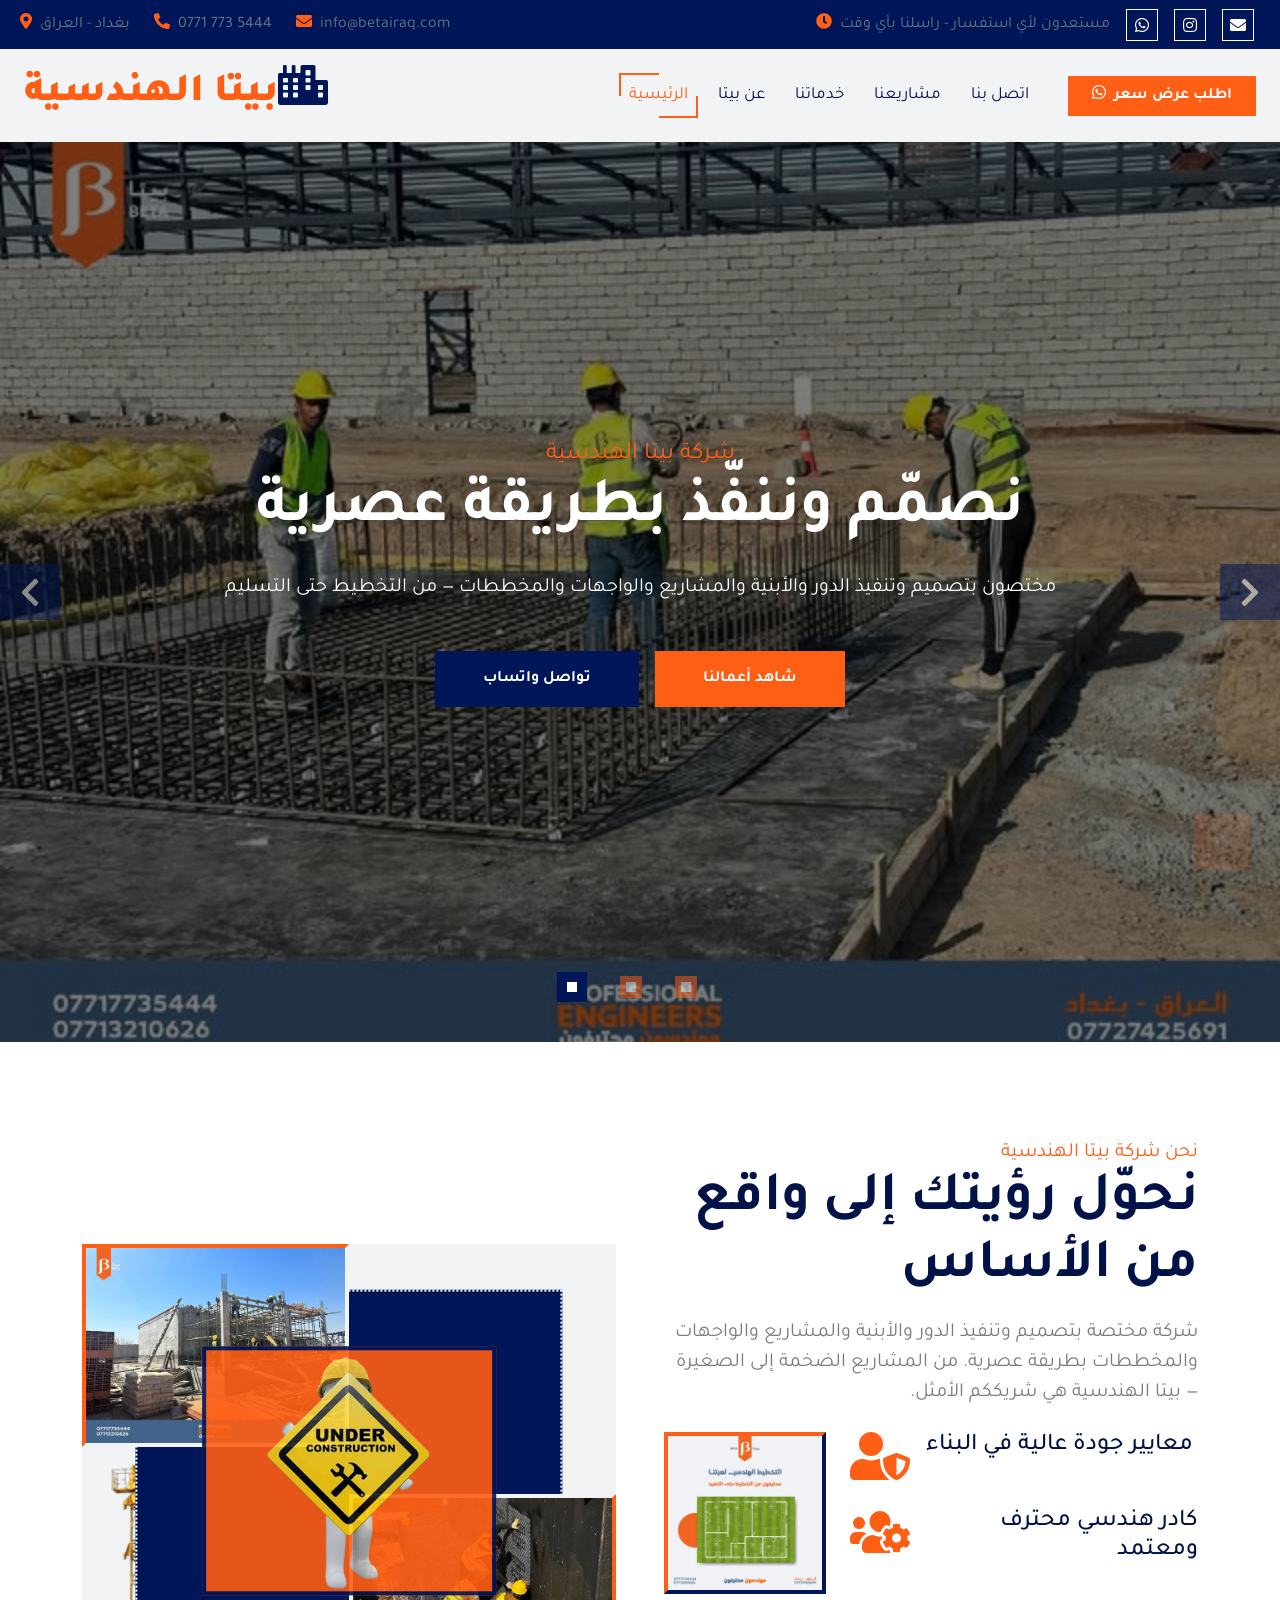
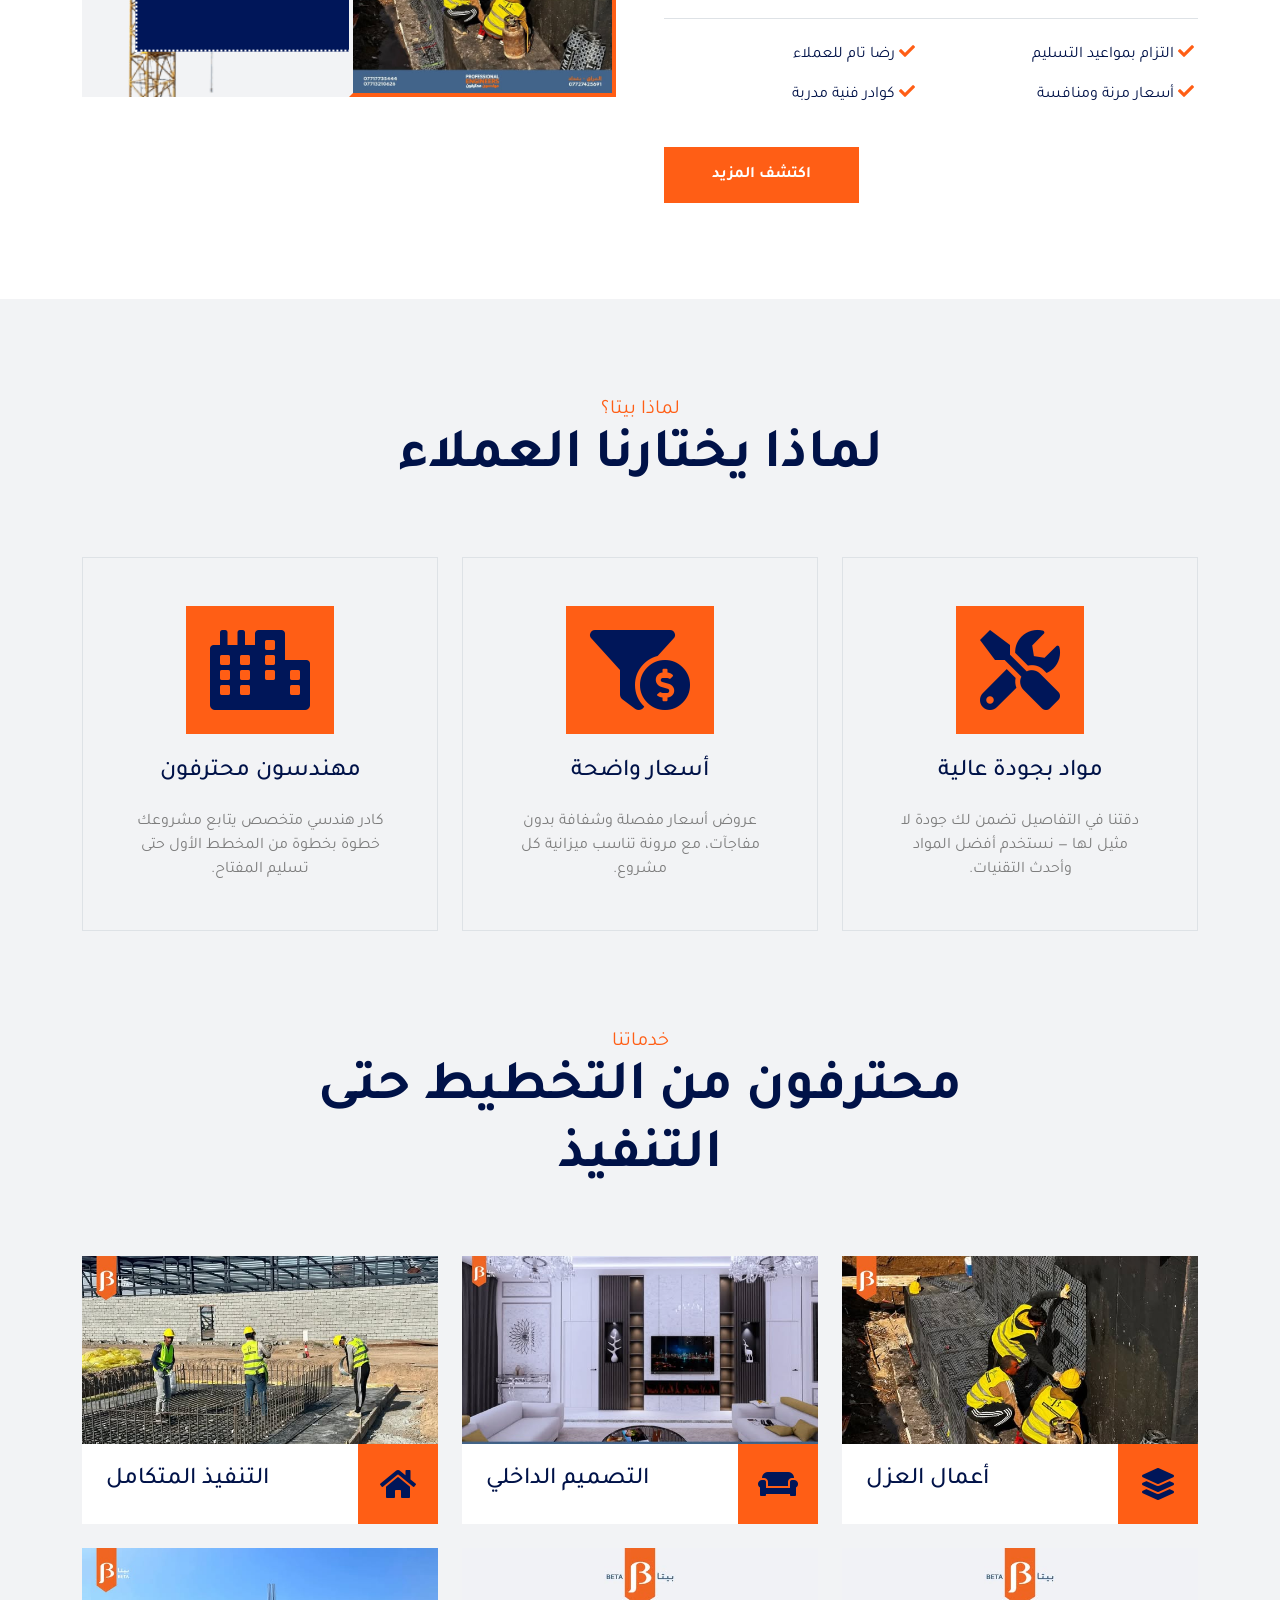
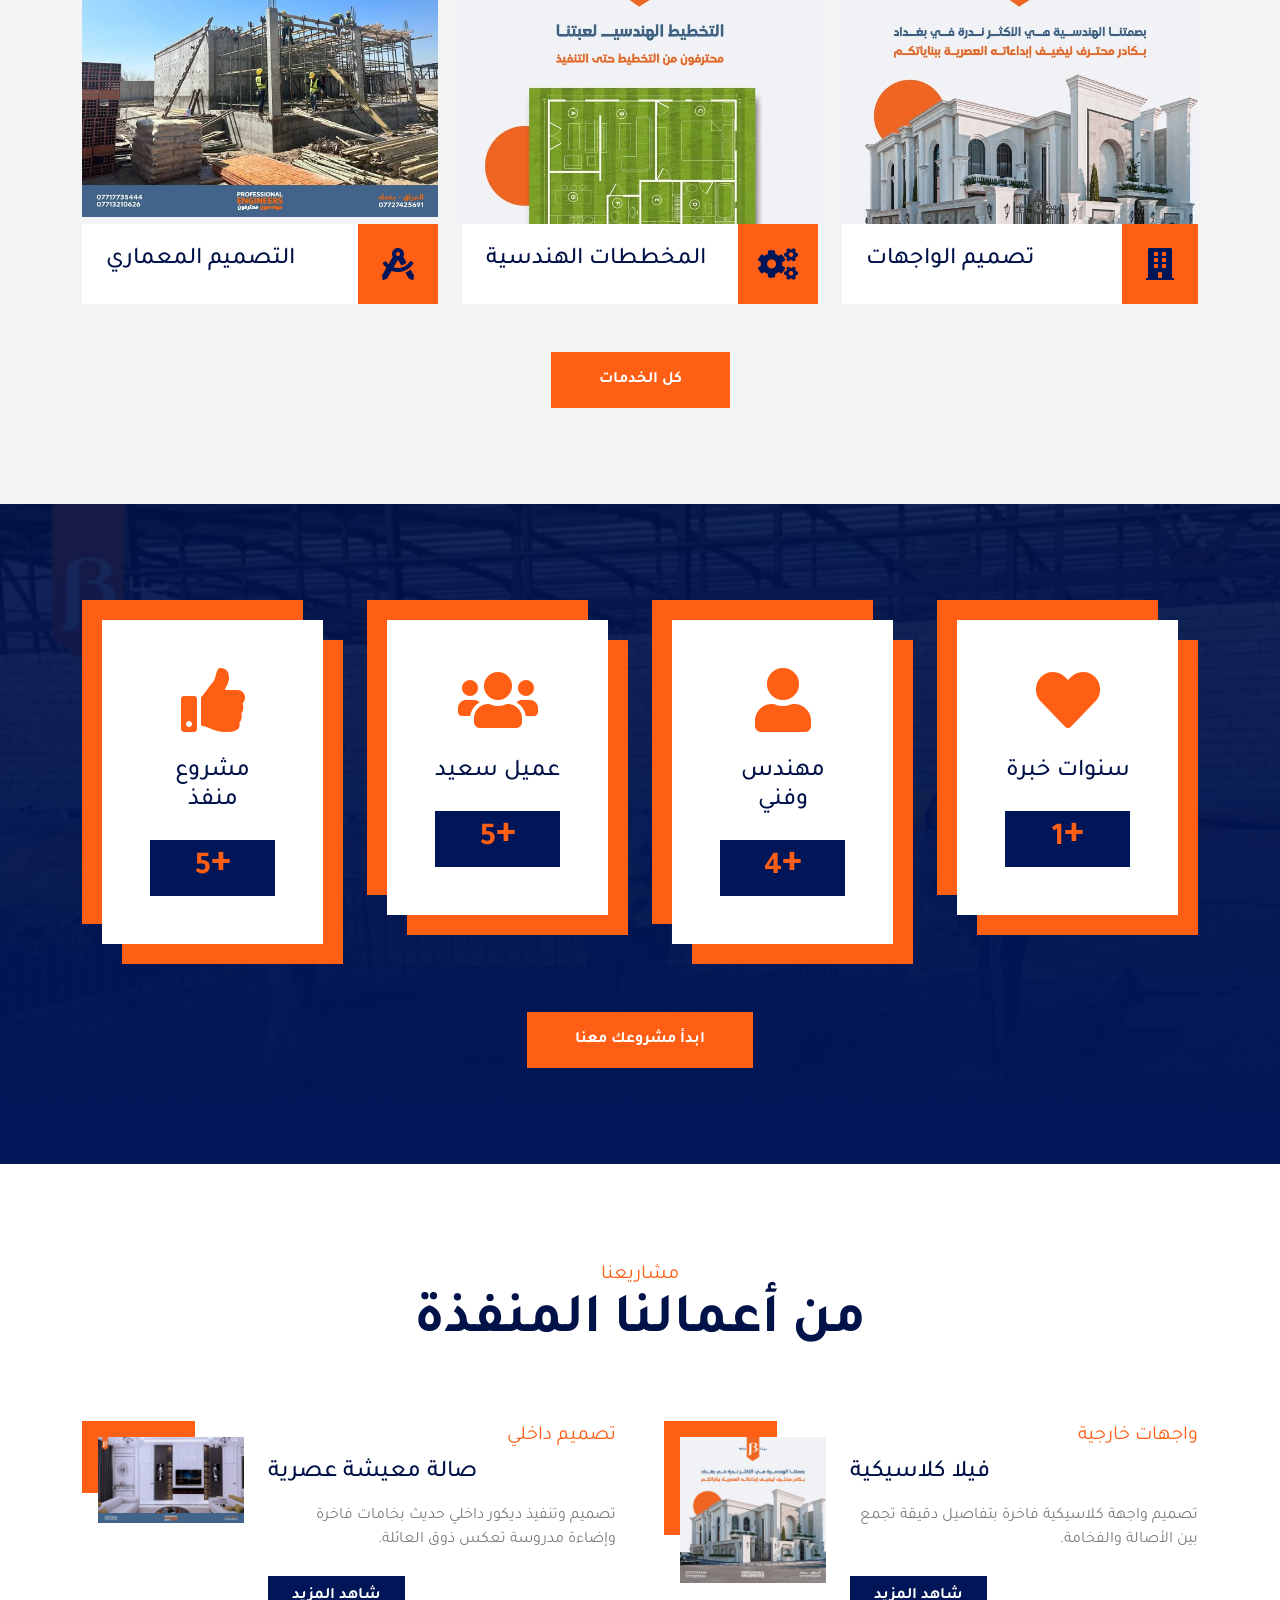
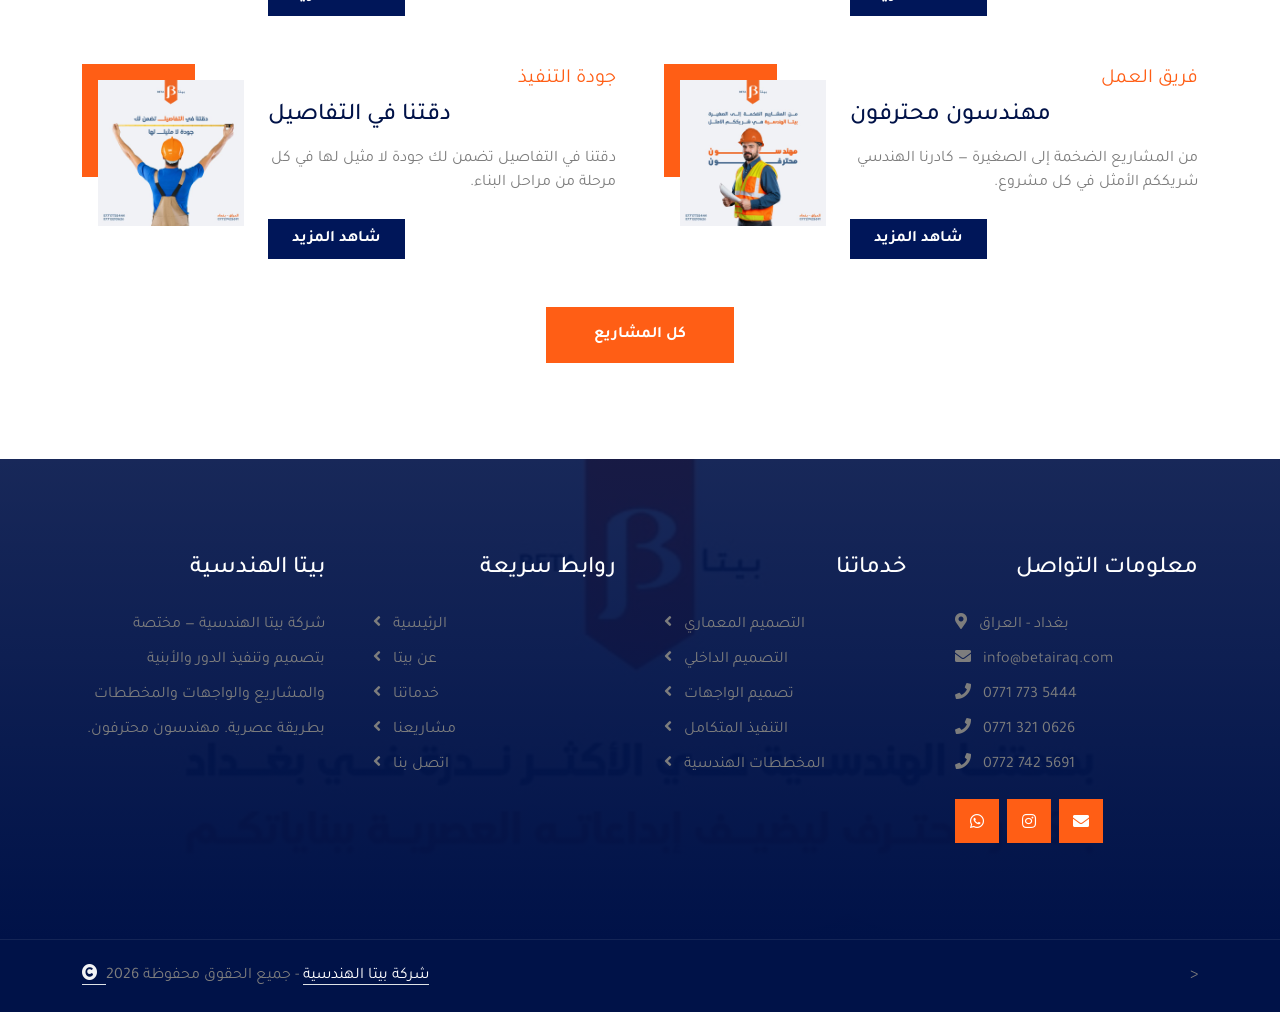
==== commit e579bf4f: "Remove HTML Codex footer credit Co-Authored-By: Claude Sonnet 5 <noreply@anthropic.com>" ====
--- a/index.html
+++ b/index.html
@@ -1177,12 +1177,7 @@
               - جميع الحقوق محفوظة 2026</span
             >
           </div>
-          <div class="col-md-6 text-center text-md-end text-body">
-            Designed By
-            <a class="border-bottom text-white" href="https://htmlcodex.com"
-              >HTML Codex</a
-            >
-          </div>
+          <div class="col-md-6 text-center text-md-end text-body">></div>
         </div>
       </div>
     </div>
